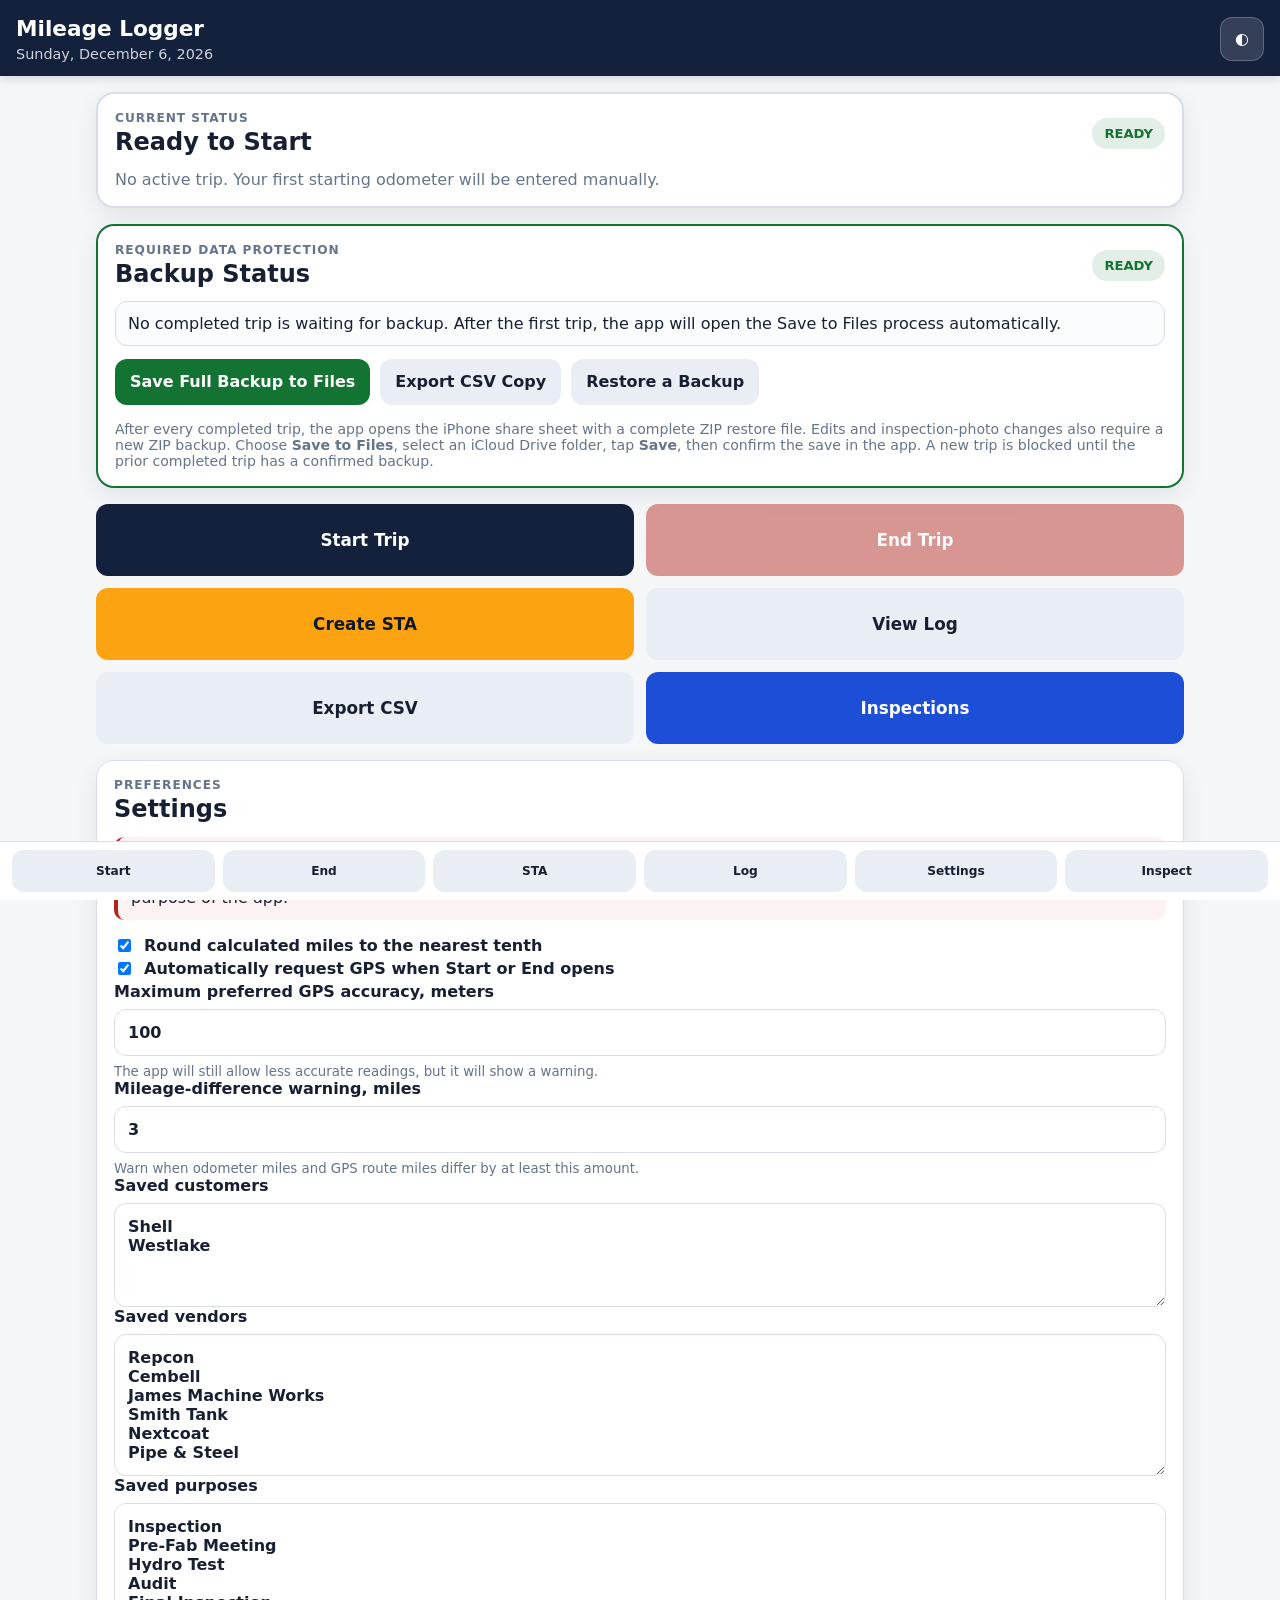
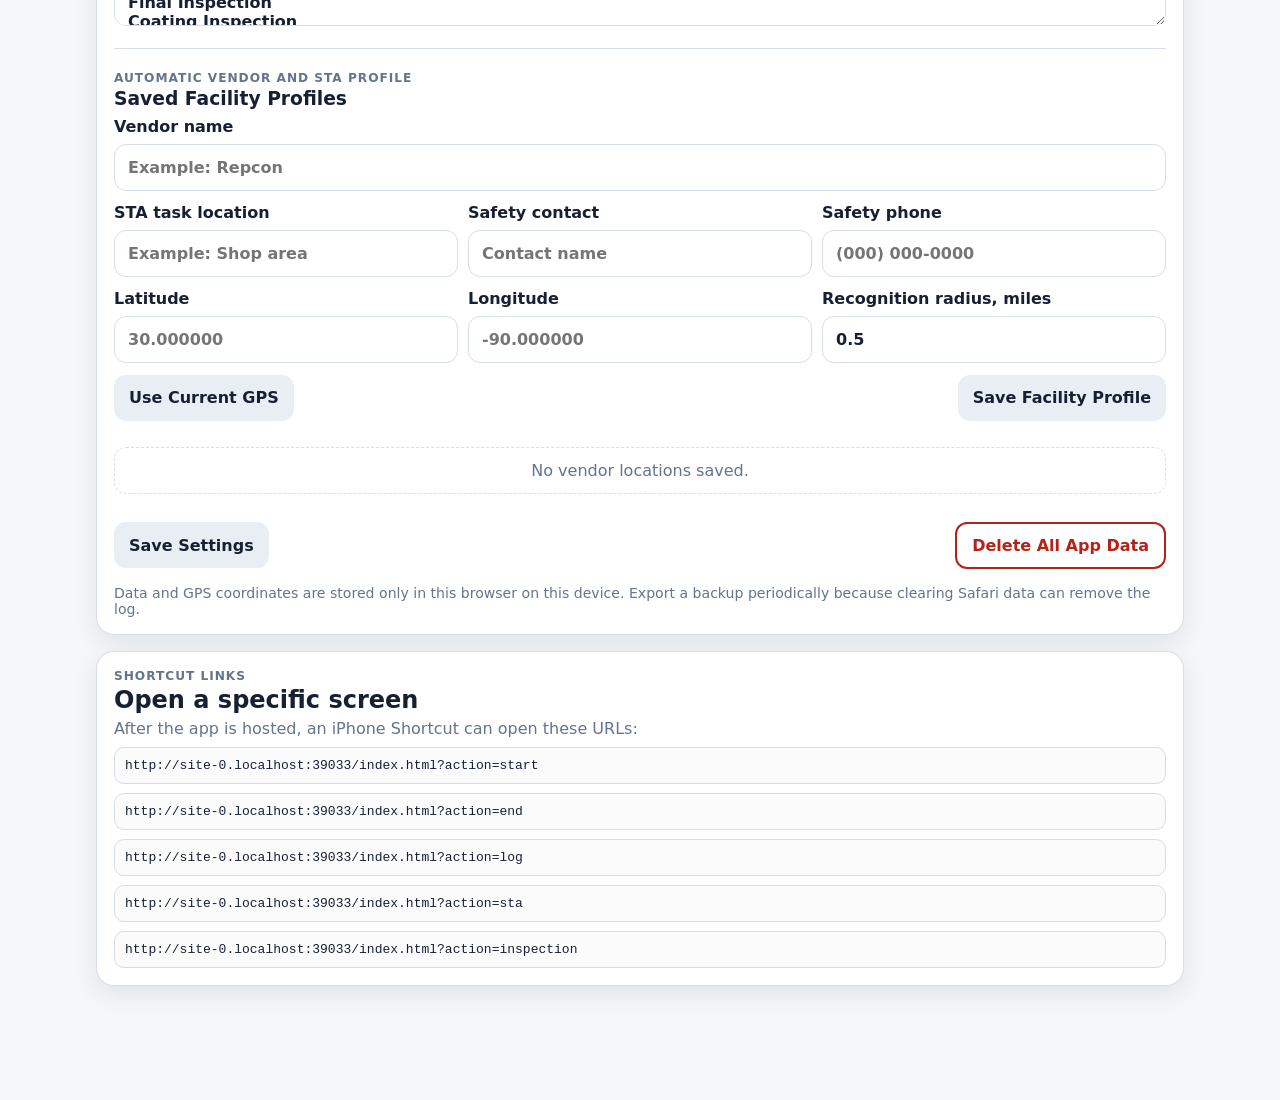
==== index.html @ 95e58319 "photo-trip-edit-preview" ====
<!doctype html>
<html lang="en">
<head>
  <meta charset="utf-8">
  <meta name="viewport" content="width=device-width, initial-scale=1, viewport-fit=cover">
  <meta name="theme-color" content="#14213d">
  <meta name="apple-mobile-web-app-capable" content="yes">
  <meta name="apple-mobile-web-app-title" content="Mileage GPS">
  <meta name="apple-mobile-web-app-status-bar-style" content="default">
  <meta name="description" content="A private, offline-capable work mileage logger with GPS verification.">
  <title>Mileage Logger GPS</title>
  <link rel="manifest" href="./manifest.webmanifest">
  <link rel="apple-touch-icon" href="./icons/icon-192.png">
  <link rel="stylesheet" href="./styles.css">
</head>
<body>
  <header class="topbar">
    <div>
      <h1>Mileage Logger</h1>
      <p id="todayLine" class="topbar-subtitle"></p>
    </div>
    <button id="themeToggle" class="icon-button" type="button" aria-label="Toggle appearance">◐</button>
  </header>

  <main class="app-shell">
    <noscript>
      <section class="card error-card">JavaScript must be enabled for this app to work.</section>
    </noscript>

    <section id="secureWarning" class="card warning-card hidden">
      <strong>GPS requires a secure website.</strong>
      <p>This page must be opened from an HTTPS address or localhost. Basic mileage logging still works without GPS.</p>
    </section>

    <section class="card status-card" aria-live="polite">
      <div class="status-heading">
        <div>
          <p class="eyebrow">Current status</p>
          <h2 id="statusTitle">Loading…</h2>
        </div>
        <span id="statusPill" class="pill">—</span>
      </div>
      <div id="activeDetails" class="active-details"></div>
    </section>

    <section id="backupCard" class="card backup-card" aria-labelledby="backupTitle">
      <div class="status-heading">
        <div>
          <p class="eyebrow">Required data protection</p>
          <h2 id="backupTitle">Backup Status</h2>
        </div>
        <span id="backupPill" class="pill">CHECKING</span>
      </div>

      <div id="backupStatusText" class="backup-status-text">Checking backup status…</div>

      <div class="backup-actions">
        <button id="backupNowBtn" class="button button-backup" type="button">Save Full Backup to Files</button>
        <button id="backupCsvBtn" class="button button-secondary" type="button">Export CSV Copy</button>
        <button id="restoreBackupBtn" class="button button-secondary" type="button">Restore a Backup</button>
      </div>

      <p class="privacy-note compact-note">
        After every completed trip, the app opens the iPhone share sheet with a complete ZIP restore file.
        Edits and inspection-photo changes also require a new ZIP backup.
        Choose <strong>Save to Files</strong>, select an iCloud Drive folder, tap <strong>Save</strong>, then confirm the save in the app.
        A new trip is blocked until the prior completed trip has a confirmed backup.
      </p>
    </section>

    <section class="quick-actions" aria-label="Quick actions">
      <button id="startBtn" class="button button-primary button-large" type="button">Start Trip</button>
      <button id="endBtn" class="button button-danger button-large" type="button">End Trip</button>
      <button id="staBtn" class="button button-sta button-large" type="button">Create STA</button>
      <button id="logBtn" class="button button-secondary button-large" type="button">View Log</button>
      <button id="exportBtn" class="button button-secondary button-large" type="button">Export CSV</button>
    </section>

    <section id="startSection" class="card collapsible hidden" aria-labelledby="startTitle">
      <div class="section-heading">
        <div>
          <p class="eyebrow">New trip</p>
          <h2 id="startTitle">Start Trip</h2>
        </div>
        <button class="button button-quiet button-small" type="button" data-close="startSection">Close</button>
      </div>

      <form id="startForm" autocomplete="off">
        <label>
          Starting odometer
          <input id="startOdo" inputmode="decimal" required placeholder="Example: 53,291.8">
          <small>The last ending odometer is filled automatically.</small>
        </label>

        <label>
          Project number
          <input id="projectNumber" placeholder="Example: E10379-424">
          <small>Used on the STA form and stored with the trip.</small>
        </label>

        <label>
          Customer
          <input id="customer" list="customerList" required placeholder="Example: Shell">
          <datalist id="customerList"></datalist>
        </label>

        <label>
          Vendor or destination
          <input id="vendor" list="vendorList" required placeholder="Example: Repcon">
          <datalist id="vendorList"></datalist>
        </label>

        <label>
          Purpose
          <input id="purpose" list="purposeList" required placeholder="Example: Inspection">
          <datalist id="purposeList"></datalist>
        </label>

        <label>
          Notes
          <textarea id="startNotes" rows="3" placeholder="Optional"></textarea>
        </label>

        <section class="gps-panel" aria-labelledby="startGpsTitle">
          <div class="gps-panel-heading">
            <div>
              <p class="eyebrow">GPS verification</p>
              <h3 id="startGpsTitle">Starting Location</h3>
            </div>
            <button id="captureStartGpsBtn" class="button button-secondary button-small" type="button">Capture GPS</button>
          </div>
          <div id="startGpsStatus" class="gps-status">No starting location captured.</div>
          <div id="vendorSuggestion" class="suggestion hidden"></div>
        </section>

        <label class="checkbox-row">
          <input id="trackRoute" type="checkbox">
          <span>Track the route while this web app remains open</span>
        </label>
        <small class="under-checkbox">Route tracking may pause when the iPhone screen locks or another app is used.</small>

        <div class="form-actions">
          <button class="button button-primary" type="submit">Save Start</button>
          <button class="button button-secondary" type="button" data-close="startSection">Cancel</button>
        </div>
      </form>
    </section>

    <section id="endSection" class="card collapsible hidden" aria-labelledby="endTitle">
      <div class="section-heading">
        <div>
          <p class="eyebrow">Finish current trip</p>
          <h2 id="endTitle">End Trip</h2>
        </div>
        <button class="button button-quiet button-small" type="button" data-close="endSection">Close</button>
      </div>

      <form id="endForm" autocomplete="off">
        <div id="endTripSummary" class="summary-box"></div>

        <label>
          Ending odometer
          <input id="endOdo" inputmode="decimal" required placeholder="Example: 53,326.2">
          <small>Must be equal to or greater than the starting odometer.</small>
        </label>

        <label>
          End notes
          <textarea id="endNotes" rows="3" placeholder="Optional"></textarea>
        </label>

        <section class="gps-panel" aria-labelledby="endGpsTitle">
          <div class="gps-panel-heading">
            <div>
              <p class="eyebrow">GPS verification</p>
              <h3 id="endGpsTitle">Ending Location</h3>
            </div>
            <button id="captureEndGpsBtn" class="button button-secondary button-small" type="button">Capture GPS</button>
          </div>
          <div id="endGpsStatus" class="gps-status">No ending location captured.</div>
        </section>

        <div id="milesPreview" class="miles-preview hidden"></div>
        <div id="gpsComparison" class="comparison-box hidden"></div>

        <div class="form-actions">
          <button class="button button-danger" type="submit">Save Completed Trip</button>
          <button class="button button-secondary" type="button" data-close="endSection">Cancel</button>
        </div>
      </form>
    </section>

    <section id="staSection" class="card collapsible hidden" aria-labelledby="staTitle">
      <div class="section-heading">
        <div>
          <p class="eyebrow">Safety task analysis</p>
          <h2 id="staTitle">Create STA</h2>
        </div>
        <button class="button button-quiet button-small" type="button" data-close="staSection">Close</button>
      </div>

      <section class="private-master-panel" aria-labelledby="privateMasterTitle">
        <div class="private-master-heading">
          <div>
            <p class="eyebrow">Stored only on this device</p>
            <h3 id="privateMasterTitle">Private STA Master</h3>
          </div>
          <span id="staMasterPill" class="pill">CHECKING</span>
        </div>

        <div id="staMasterInstallStatus" class="private-master-status">
          Checking this device for an imported STA master…
        </div>

        <div class="form-actions wrap">
          <button id="importStaMasterBtn" class="button button-sta" type="button">Import STA Master</button>
          <button id="removeStaMasterBtn" class="button button-danger-outline" type="button" disabled>Remove Private Master</button>
          <input id="staMasterFileInput" class="hidden" type="file" accept="application/pdf,.pdf">
        </div>

        <p class="privacy-note compact-note">
          The master PDF is not included in the hosted website. After import, it is stored privately in this browser on this device.
          Clearing Safari website data or deleting the web app can remove it, so keep the original PDF in Files.
        </p>
      </section>

      <div id="staSourceSummary" class="summary-box"></div>

      <form id="staForm" autocomplete="off">
        <label>
          Project number
          <input id="staProjectNumber" placeholder="Example: E10379-424">
          <small>This fills both project-number boxes on page 1.</small>
        </label>

        <div class="coordinate-grid">
          <label>
            Date
            <input id="staDate" placeholder="MM/DD/YYYY">
          </label>
          <label>
            Time
            <input id="staTime" placeholder="8:30 AM">
          </label>
          <label>
            Task location
            <input id="staTaskLocation" placeholder="Vendor, unit, or building">
          </label>
        </div>

        <div class="coordinate-grid two-column">
          <label>
            Safety contact name
            <input id="staSafetyContact" placeholder="Facility safety contact">
          </label>
          <label>
            Safety contact phone
            <input id="staSafetyPhone" inputmode="tel" placeholder="(000) 000-0000">
          </label>
        </div>

        <div class="sta-lock-note">
          <strong>Master protections:</strong> After you privately import the approved master, the app fills only its seven existing text fields.
          It does not change the printed task descriptions, comments, Yes/No choices, Safe/At Risk bubbles, or other master-page content.
          The generated PDF is flattened.
        </div>

        <div class="form-actions wrap">
          <button id="shareStaBtn" class="button button-primary" type="button">Generate and Share STA PDF</button>
          <button id="downloadStaBtn" class="button button-secondary" type="button">Download STA PDF</button>
          <button class="button button-secondary" type="button" data-close="staSection">Cancel</button>
        </div>

        <div id="staStatus" class="gps-status">Ready to generate from the locked master.</div>
      </form>
    </section>

    <section id="logSection" class="card collapsible hidden" aria-labelledby="logTitle">
      <div class="section-heading">
        <div>
          <p class="eyebrow">Saved records</p>
          <h2 id="logTitle">Trip Log</h2>
          <p id="logSummary" class="muted"></p>
        </div>
        <button class="button button-quiet button-small" type="button" data-close="logSection">Close</button>
      </div>

      <div class="log-toolbar">
        <input id="searchBox" class="search-input" placeholder="Search customer, vendor, purpose, or notes">
        <button id="clearSearch" class="button button-secondary button-small" type="button">Clear Search</button>
      </div>

      <div id="tripEditPanel" class="trip-edit-panel hidden">
        <div class="section-heading compact">
          <div>
            <p class="eyebrow">Correct a saved entry</p>
            <h3>Edit Trip</h3>
          </div>
          <button id="closeTripEditBtn" class="button button-quiet button-small" type="button">Close</button>
        </div>
        <form id="tripEditForm" autocomplete="off">
          <input id="tripEditId" type="hidden">
          <div class="inspection-form-grid">
            <label>Date<input id="tripEditDate" required placeholder="MM/DD/YYYY"></label>
            <label>Project number<input id="tripEditProject" placeholder="Example: E10379-424"></label>
            <label>Start time<input id="tripEditStartTime" required placeholder="7:30 AM"></label>
            <label>End time<input id="tripEditEndTime" required placeholder="3:45 PM"></label>
            <label>Start odometer<input id="tripEditStartOdo" inputmode="decimal" required></label>
            <label>End odometer<input id="tripEditEndOdo" inputmode="decimal" required></label>
            <label>Customer<input id="tripEditCustomer" list="customerList" required></label>
            <label>Vendor / destination<input id="tripEditVendor" list="vendorList" required></label>
            <label class="full">Purpose<input id="tripEditPurpose" list="purposeList" required></label>
          </div>
          <label>Notes<textarea id="tripEditNotes" rows="4"></textarea></label>
          <div id="tripEditMileagePreview" class="miles-preview"></div>
          <p class="privacy-note compact-note">GPS locations and route points are kept exactly as originally recorded.</p>
          <div class="form-actions wrap">
            <button class="button button-primary" type="submit">Save Trip Changes</button>
            <button id="cancelTripEditBtn" class="button button-secondary" type="button">Cancel</button>
          </div>
        </form>
      </div>

      <div id="emptyLog" class="empty-state hidden">No completed trips have been saved yet.</div>

      <div class="table-wrap">
        <table id="tripTable">
          <thead>
            <tr>
              <th>Date</th>
              <th>Project</th>
              <th>Start</th>
              <th>End</th>
              <th>Start Odo</th>
              <th>End Odo</th>
              <th>Odo Miles</th>
              <th>GPS Miles</th>
              <th>Difference</th>
              <th>Customer</th>
              <th>Vendor</th>
              <th>Purpose</th>
              <th>STA</th>
              <th>Maps</th>
              <th>Notes</th>
              <th>Action</th>
            </tr>
          </thead>
          <tbody></tbody>
        </table>
      </div>

      <div class="form-actions wrap">
        <button id="exportBtn2" class="button button-secondary" type="button">Export CSV</button>
        <button id="backupBtn" class="button button-secondary" type="button">Save Full Backup</button>
        <button id="importBtn" class="button button-secondary" type="button">Restore Backup</button>
        <input id="importFile" class="hidden" type="file" accept="application/json,.json,application/zip,.zip">
      </div>
    </section>

    <section id="settingsSection" class="card" aria-labelledby="settingsTitle">
      <div class="section-heading">
        <div>
          <p class="eyebrow">Preferences</p>
          <h2 id="settingsTitle">Settings</h2>
        </div>
      </div>

      <div class="required-backup-note">
        <strong>Backup rule:</strong> A full ZIP restore file is required after every completed trip or record change.
        The ZIP includes inspection photos. Older JSON backups can still be restored.
        This rule cannot be turned off in this build because the mileage record is the primary purpose of the app.
      </div>

      <label class="checkbox-row">
        <input id="roundMiles" type="checkbox">
        <span>Round calculated miles to the nearest tenth</span>
      </label>

      <label class="checkbox-row">
        <input id="autoCaptureGps" type="checkbox">
        <span>Automatically request GPS when Start or End opens</span>
      </label>

      <label>
        Maximum preferred GPS accuracy, meters
        <input id="maxGpsAccuracy" inputmode="decimal" placeholder="100">
        <small>The app will still allow less accurate readings, but it will show a warning.</small>
      </label>

      <label>
        Mileage-difference warning, miles
        <input id="differenceWarning" inputmode="decimal" placeholder="3">
        <small>Warn when odometer miles and GPS route miles differ by at least this amount.</small>
      </label>

      <label>
        Saved customers
        <textarea id="savedCustomers" rows="4" placeholder="Enter one customer per line"></textarea>
      </label>

      <label>
        Saved vendors
        <textarea id="savedVendors" rows="6" placeholder="Enter one vendor per line"></textarea>
      </label>

      <label>
        Saved purposes
        <textarea id="savedPurposes" rows="5" placeholder="Enter one purpose per line"></textarea>
      </label>

      <hr>

      <div class="section-heading compact">
        <div>
          <p class="eyebrow">Automatic vendor and STA profile</p>
          <h3>Saved Facility Profiles</h3>
        </div>
      </div>

      <div class="vendor-location-form">
        <label>
          Vendor name
          <input id="vendorLocationName" list="vendorList" placeholder="Example: Repcon">
        </label>
        <div class="coordinate-grid">
          <label>
            STA task location
            <input id="vendorTaskLocation" placeholder="Example: Shop area">
          </label>
          <label>
            Safety contact
            <input id="vendorSafetyContact" placeholder="Contact name">
          </label>
          <label>
            Safety phone
            <input id="vendorSafetyPhone" inputmode="tel" placeholder="(000) 000-0000">
          </label>
        </div>
        <div class="coordinate-grid">
          <label>
            Latitude
            <input id="vendorLatitude" inputmode="decimal" placeholder="30.000000">
          </label>
          <label>
            Longitude
            <input id="vendorLongitude" inputmode="decimal" placeholder="-90.000000">
          </label>
          <label>
            Recognition radius, miles
            <input id="vendorRadius" inputmode="decimal" value="0.5">
          </label>
        </div>
        <div class="form-actions wrap">
          <button id="useCurrentVendorGpsBtn" class="button button-secondary" type="button">Use Current GPS</button>
          <button id="saveVendorLocationBtn" class="button button-secondary" type="button">Save Facility Profile</button>
        </div>
      </div>

      <div id="vendorLocationsList" class="vendor-locations-list"></div>

      <div class="form-actions wrap settings-actions">
        <button id="saveSettingsBtn" class="button button-secondary" type="button">Save Settings</button>
        <button id="resetDataBtn" class="button button-danger-outline" type="button">Delete All App Data</button>
      </div>

      <p class="privacy-note">
        Data and GPS coordinates are stored only in this browser on this device. Export a backup periodically because clearing Safari data can remove the log.
      </p>
    </section>

    <section class="card help-card">
      <p class="eyebrow">Shortcut links</p>
      <h2>Open a specific screen</h2>
      <p class="muted">After the app is hosted, an iPhone Shortcut can open these URLs:</p>
      <code id="startLinkExample">https://your-site.example/?action=start</code>
      <code id="endLinkExample">https://your-site.example/?action=end</code>
      <code id="logLinkExample">https://your-site.example/?action=log</code>
      <code id="staLinkExample">https://your-site.example/?action=sta</code>
    </section>
  </main>

  <nav class="bottom-nav" aria-label="Main navigation">
    <button type="button" data-show="startSection">Start</button>
    <button type="button" data-show="endSection">End</button>
    <button type="button" data-show="staSection">STA</button>
    <button type="button" data-show="logSection">Log</button>
    <button type="button" data-show="settingsSection">Settings</button>
  </nav>

  <div id="toast" class="toast hidden" role="status" aria-live="polite"></div>

  <script src="./vendor/pdf-lib.min.js"></script>
  <script src="./vendor/fflate.min.js"></script>
  <script src="./media-store.js?v=photo-backup-1"></script>
  <script src="./app.js?v=photo-trip-edit-1"></script>
  <script src="./inspections.js?v=inspection-photos-1"></script>
</body>
</html>
---- styles.css ----
:root {
  --bg: #f4f6f8;
  --card: #ffffff;
  --text: #172033;
  --muted: #64748b;
  --line: #d7dee8;
  --primary: #14213d;
  --primary-text: #ffffff;
  --secondary: #e9eef5;
  --secondary-text: #172033;
  --danger: #b42318;
  --danger-text: #ffffff;
  --success: #137333;
  --warning: #9a6700;
  --info: #1d4ed8;
  --shadow: 0 8px 24px rgba(15, 23, 42, .08);
}

body.dark {
  --bg: #0b1220;
  --card: #111a2b;
  --text: #f4f7fb;
  --muted: #a7b1c2;
  --line: #2d3a50;
  --primary: #dce6f5;
  --primary-text: #0d1728;
  --secondary: #1c2a40;
  --secondary-text: #f4f7fb;
  --danger: #ef4444;
  --danger-text: #ffffff;
  --success: #4ade80;
  --warning: #fbbf24;
  --info: #60a5fa;
  --shadow: 0 8px 24px rgba(0, 0, 0, .35);
}

* { box-sizing: border-box; }

html, body {
  margin: 0;
  min-height: 100%;
  font-family: -apple-system, BlinkMacSystemFont, "Segoe UI", system-ui, sans-serif;
  background: var(--bg);
  color: var(--text);
}

body { padding-bottom: 82px; }

button, input, textarea { font: inherit; }
button { touch-action: manipulation; }

.topbar {
  position: sticky;
  top: 0;
  z-index: 50;
  display: flex;
  align-items: center;
  justify-content: space-between;
  gap: 16px;
  padding: calc(16px + env(safe-area-inset-top)) 16px 14px;
  color: var(--primary-text);
  background: var(--primary);
  box-shadow: 0 2px 10px rgba(0, 0, 0, .14);
}

.topbar h1 {
  margin: 0;
  font-size: 1.35rem;
  line-height: 1.2;
}

.topbar-subtitle {
  margin: 4px 0 0;
  font-size: .9rem;
  opacity: .8;
}

.app-shell {
  width: min(100%, 1120px);
  margin: 0 auto;
  padding: 16px;
}

.card {
  margin-bottom: 16px;
  padding: 17px;
  border: 1px solid var(--line);
  border-radius: 18px;
  background: var(--card);
  box-shadow: var(--shadow);
}

.status-card { border-width: 2px; }

.warning-card {
  border-color: var(--warning);
  background: color-mix(in srgb, var(--warning), transparent 92%);
}

.warning-card p { margin-bottom: 0; }

.status-heading,
.section-heading,
.form-actions,
.log-toolbar,
.gps-panel-heading {
  display: flex;
  align-items: center;
  justify-content: space-between;
  gap: 12px;
}

.section-heading { margin-bottom: 14px; }
.section-heading.compact { margin-bottom: 8px; }

.section-heading h2,
.section-heading h3,
.status-heading h2,
.help-card h2,
.gps-panel h3 {
  margin: 3px 0 0;
}

.eyebrow {
  margin: 0;
  color: var(--muted);
  font-size: .76rem;
  font-weight: 800;
  letter-spacing: .08em;
  text-transform: uppercase;
}

.muted {
  margin: 5px 0 0;
  color: var(--muted);
}

.pill {
  flex: 0 0 auto;
  padding: 8px 12px;
  border-radius: 999px;
  background: var(--secondary);
  color: var(--secondary-text);
  font-weight: 900;
  font-size: .82rem;
}

.pill.ready {
  color: var(--success);
  background: color-mix(in srgb, var(--success), transparent 88%);
}

.pill.active {
  color: var(--warning);
  background: color-mix(in srgb, var(--warning), transparent 86%);
}

.active-details { margin-top: 14px; }

.detail-grid {
  display: grid;
  grid-template-columns: repeat(2, minmax(0, 1fr));
  gap: 10px;
}

.detail {
  min-width: 0;
  padding: 11px;
  border: 1px solid var(--line);
  border-radius: 12px;
  background: color-mix(in srgb, var(--card), var(--bg) 35%);
}

.detail span {
  display: block;
  margin-bottom: 3px;
  color: var(--muted);
  font-size: .78rem;
}

.detail strong {
  display: block;
  overflow-wrap: anywhere;
}

.active-controls {
  display: flex;
  flex-wrap: wrap;
  gap: 8px;
  margin-top: 12px;
}

.quick-actions {
  display: grid;
  grid-template-columns: repeat(2, minmax(0, 1fr));
  gap: 12px;
  margin-bottom: 16px;
}

.button,
.icon-button,
.bottom-nav button {
  border: 0;
  border-radius: 12px;
  cursor: pointer;
  font-weight: 800;
}

.button {
  min-height: 46px;
  padding: 12px 15px;
}

.button:disabled {
  cursor: not-allowed;
  opacity: .45;
}

.button-large {
  min-height: 72px;
  font-size: 1.05rem;
}

.button-small {
  min-height: 36px;
  padding: 8px 11px;
  font-size: .84rem;
}

.button-primary {
  color: var(--primary-text);
  background: var(--primary);
}

.button-secondary {
  color: var(--secondary-text);
  background: var(--secondary);
}

.button-danger {
  color: var(--danger-text);
  background: var(--danger);
}

.button-sta {
  color: #111827;
  background: #fca311;
}

.button-danger-outline {
  color: var(--danger);
  background: transparent;
  border: 2px solid var(--danger);
}

.button-quiet {
  color: var(--muted);
  background: transparent;
  border: 1px solid var(--line);
}

.icon-button {
  width: 44px;
  height: 44px;
  color: var(--primary-text);
  background: rgba(255, 255, 255, .14);
  border: 1px solid rgba(255, 255, 255, .22);
}

form,
label {
  display: grid;
  gap: 8px;
}

form { gap: 15px; }

label { font-weight: 800; }

input,
textarea {
  width: 100%;
  padding: 13px;
  color: var(--text);
  background: var(--card);
  border: 1px solid var(--line);
  border-radius: 12px;
}

input:focus,
textarea:focus {
  outline: 3px solid color-mix(in srgb, var(--primary), transparent 75%);
  border-color: var(--primary);
}

textarea { resize: vertical; }

small {
  color: var(--muted);
  font-weight: 500;
}

.under-checkbox {
  display: block;
  margin-top: -10px;
  padding-left: 30px;
}

.summary-box,
.miles-preview,
.comparison-box,
.empty-state,
.gps-panel,
.suggestion {
  padding: 13px;
  border-radius: 12px;
}

.summary-box {
  border: 1px dashed var(--line);
  background: color-mix(in srgb, var(--card), var(--bg) 45%);
}

.gps-panel {
  border: 1px solid var(--line);
  background: color-mix(in srgb, var(--card), var(--bg) 38%);
}

.gps-status {
  margin-top: 10px;
  color: var(--muted);
  font-size: .92rem;
}

.gps-status.good { color: var(--success); }
.gps-status.warn { color: var(--warning); }
.gps-status.bad { color: var(--danger); }

.suggestion {
  margin-top: 10px;
  color: var(--info);
  background: color-mix(in srgb, var(--info), transparent 91%);
}

.miles-preview {
  color: var(--success);
  background: color-mix(in srgb, var(--success), transparent 90%);
  font-weight: 900;
}

.comparison-box {
  border: 1px solid var(--line);
  background: color-mix(in srgb, var(--card), var(--bg) 40%);
}

.comparison-box.warning {
  color: var(--warning);
  border-color: var(--warning);
  background: color-mix(in srgb, var(--warning), transparent 92%);
}

.empty-state {
  margin: 12px 0;
  color: var(--muted);
  text-align: center;
  border: 1px dashed var(--line);
}

.log-toolbar { margin-bottom: 12px; }
.search-input { flex: 1 1 auto; }

.table-wrap {
  overflow-x: auto;
  border: 1px solid var(--line);
  border-radius: 12px;
}

table {
  width: 100%;
  min-width: 1680px;
  border-collapse: collapse;
}

th,
td {
  padding: 10px;
  text-align: left;
  vertical-align: top;
  border-bottom: 1px solid var(--line);
}

th {
  position: sticky;
  top: 0;
  background: color-mix(in srgb, var(--card), var(--bg) 45%);
  font-size: .82rem;
}

tr:last-child td { border-bottom: 0; }

.map-links {
  display: flex;
  flex-direction: column;
  gap: 6px;
}

.map-links a {
  color: var(--info);
  font-weight: 800;
  text-decoration: none;
}

.checkbox-row {
  display: flex;
  align-items: center;
  gap: 10px;
  margin-bottom: 4px;
}

.checkbox-row input { width: auto; }

.coordinate-grid {
  display: grid;
  grid-template-columns: repeat(3, minmax(0, 1fr));
  gap: 10px;
}

.vendor-location-form {
  display: grid;
  gap: 12px;
}

.vendor-locations-list {
  display: grid;
  gap: 9px;
  margin: 14px 0;
}

.vendor-location-row {
  display: grid;
  grid-template-columns: minmax(0, 1fr) auto;
  gap: 10px;
  align-items: center;
  padding: 11px;
  border: 1px solid var(--line);
  border-radius: 12px;
}

.vendor-location-row small {
  display: block;
  margin-top: 3px;
}

.settings-actions { margin-top: 16px; }

.wrap { flex-wrap: wrap; }

.privacy-note {
  margin: 16px 0 0;
  color: var(--muted);
  font-size: .88rem;
}

.help-card code {
  display: block;
  margin-top: 9px;
  padding: 10px;
  overflow-wrap: anywhere;
  color: var(--text);
  background: color-mix(in srgb, var(--card), var(--bg) 40%);
  border: 1px solid var(--line);
  border-radius: 10px;
}

.bottom-nav {
  position: fixed;
  right: 0;
  bottom: 0;
  left: 0;
  z-index: 60;
  display: grid;
  grid-template-columns: repeat(5, 1fr);
  gap: 8px;
  padding: 8px 12px calc(8px + env(safe-area-inset-bottom));
  background: var(--card);
  border-top: 1px solid var(--line);
}

.bottom-nav button {
  min-height: 42px;
  padding: 8px 4px;
  color: var(--secondary-text);
  background: var(--secondary);
  font-size: .84rem;
}

.toast {
  position: fixed;
  right: 16px;
  bottom: 92px;
  left: 16px;
  z-index: 100;
  padding: 14px 16px;
  color: var(--primary-text);
  background: var(--primary);
  border-radius: 12px;
  box-shadow: var(--shadow);
  font-weight: 800;
}

.error-card {
  color: var(--danger);
  border-color: var(--danger);
}

.hidden { display: none !important; }

hr {
  border: 0;
  border-top: 1px solid var(--line);
  margin: 22px 0;
}

@media (max-width: 760px) {
  .quick-actions { grid-template-columns: 1fr; }
  .detail-grid { grid-template-columns: 1fr; }
  .coordinate-grid { grid-template-columns: 1fr; }
  .status-heading { align-items: flex-start; }
  .form-actions,
  .log-toolbar,
  .gps-panel-heading {
    align-items: stretch;
    flex-direction: column;
  }
  .form-actions.wrap { flex-direction: row; }
}

@media print {
  .topbar, .quick-actions, .bottom-nav, .button, .help-card, #settingsSection, #secureWarning { display: none !important; }
  body { padding: 0; background: #fff; color: #000; }
  .card { box-shadow: none; border: 0; }
  #logSection { display: block !important; }
}


.coordinate-grid.two-column {
  grid-template-columns: repeat(2, minmax(0, 1fr));
}

.sta-lock-note {
  padding: 13px;
  color: var(--text);
  background: color-mix(in srgb, var(--info), transparent 92%);
  border: 1px solid color-mix(in srgb, var(--info), transparent 55%);
  border-radius: 12px;
  line-height: 1.45;
}

.private-master-panel {
  margin-bottom: 14px;
  padding: 14px;
  border: 2px solid var(--info);
  border-radius: 14px;
  background: color-mix(in srgb, var(--info), transparent 95%);
}

.private-master-heading {
  display: flex;
  align-items: flex-start;
  justify-content: space-between;
  gap: 12px;
}

.private-master-heading h3 {
  margin: 3px 0 0;
}

.private-master-status {
  margin: 12px 0;
  padding: 11px;
  border: 1px solid var(--line);
  border-radius: 10px;
  color: var(--muted);
  background: var(--card);
}

.private-master-status.installed {
  color: var(--success);
  border-color: var(--success);
  background: color-mix(in srgb, var(--success), transparent 94%);
}

.private-master-status.warning {
  color: var(--warning);
  border-color: var(--warning);
  background: color-mix(in srgb, var(--warning), transparent 94%);
}

.private-master-status.error {
  color: var(--danger);
  border-color: var(--danger);
  background: color-mix(in srgb, var(--danger), transparent 94%);
}

.compact-note {
  margin-bottom: 0;
}


.sta-actions-cell {
  display: grid;
  gap: 6px;
  min-width: 105px;
}

@media (max-width: 760px) {
  .coordinate-grid.two-column { grid-template-columns: 1fr; }
}


.backup-card {
  border-width: 2px;
  border-color: var(--success);
}

.backup-card-required {
  border-color: var(--danger);
  background: color-mix(in srgb, var(--danger), transparent 96%);
}

.backup-status-text {
  margin: 13px 0;
  padding: 12px;
  border: 1px solid var(--line);
  border-radius: 12px;
  color: var(--text);
  background: color-mix(in srgb, var(--card), var(--bg) 35%);
}

.backup-actions {
  display: flex;
  flex-wrap: wrap;
  gap: 10px;
}

.button-backup {
  color: #ffffff;
  background: #137333;
}

.pill.backup-required {
  color: #ffffff;
  background: var(--danger);
}

.required-backup-note {
  margin-bottom: 16px;
  padding: 13px;
  border-left: 4px solid var(--danger);
  border-radius: 10px;
  color: var(--text);
  background: color-mix(in srgb, var(--danger), transparent 94%);
}

@media (max-width: 760px) {
  .backup-actions {
    display: grid;
    grid-template-columns: 1fr;
  }
}

.trip-edit-panel {
  margin: 16px 0;
  padding: 14px;
  border: 2px solid var(--info);
  border-radius: 14px;
  background: color-mix(in srgb, var(--info), transparent 96%);
}

.trip-row-actions {
  display: flex;
  flex-wrap: wrap;
  gap: 6px;
}
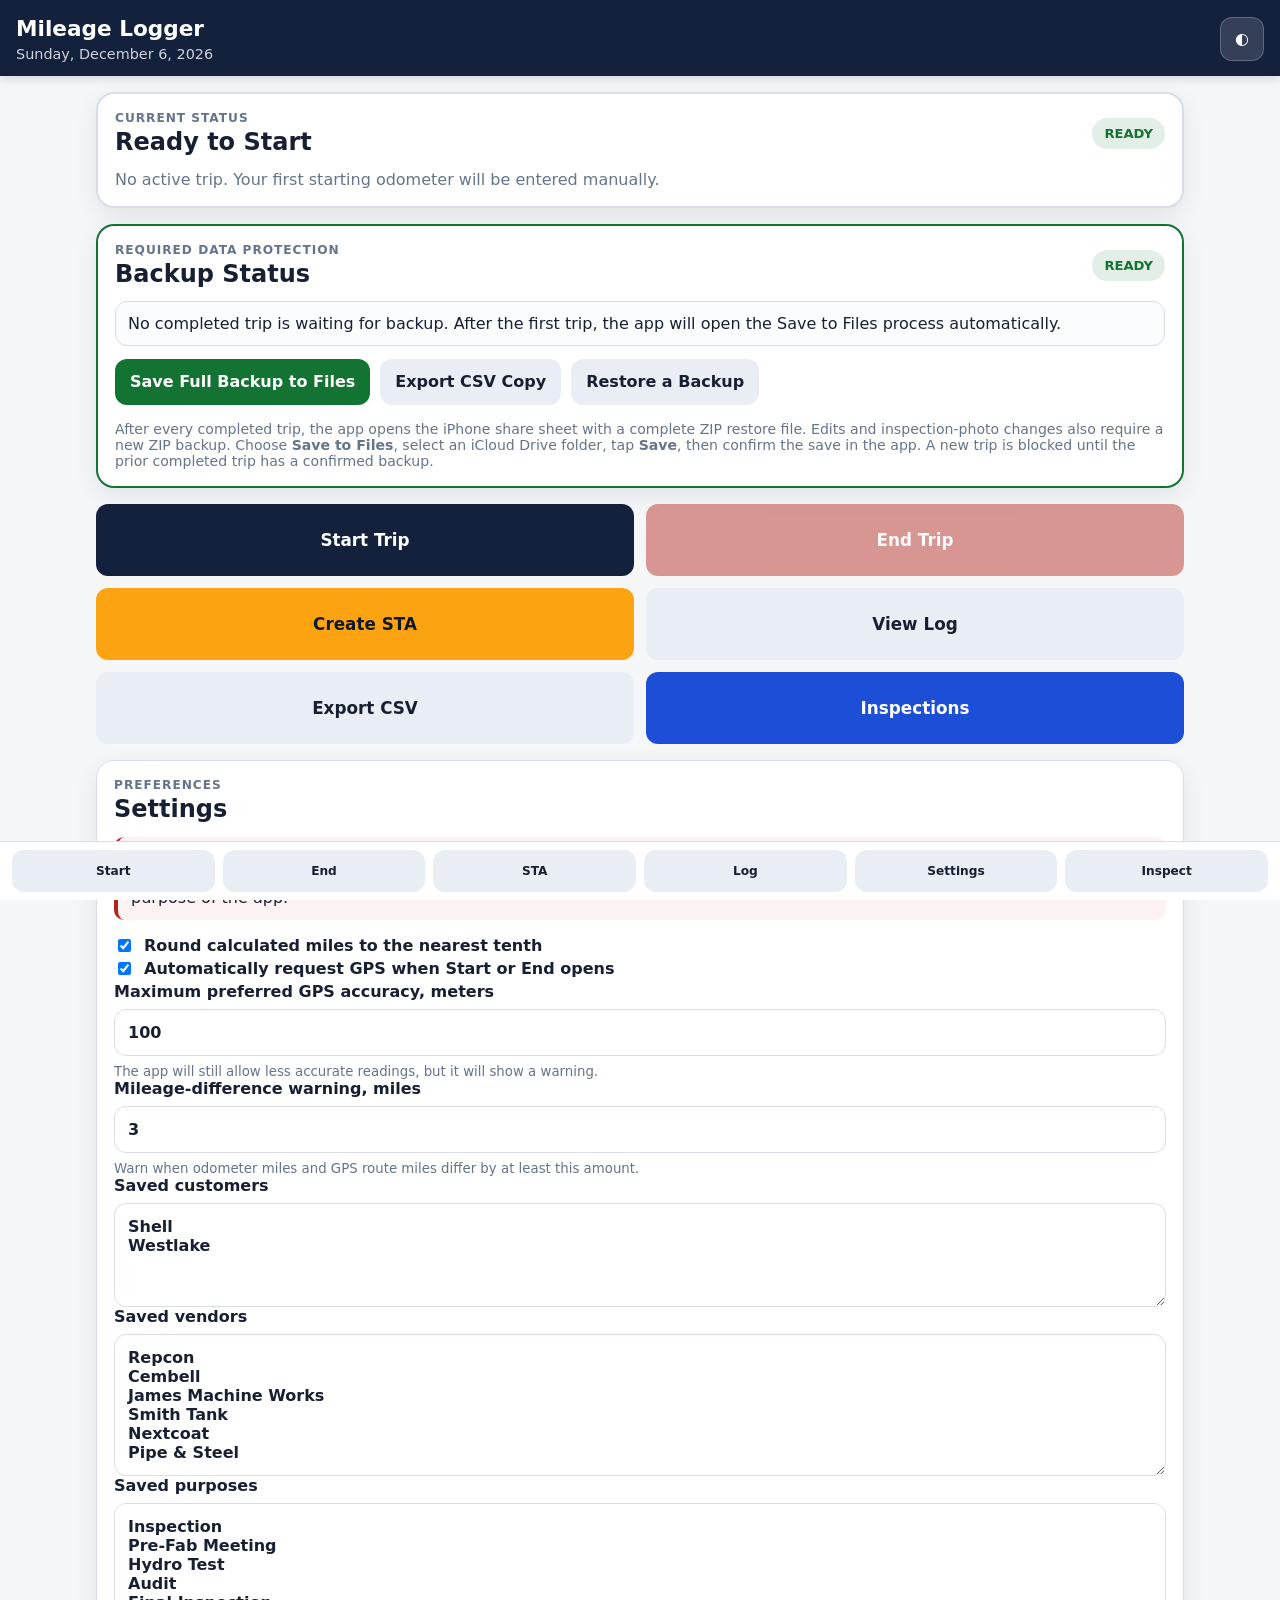
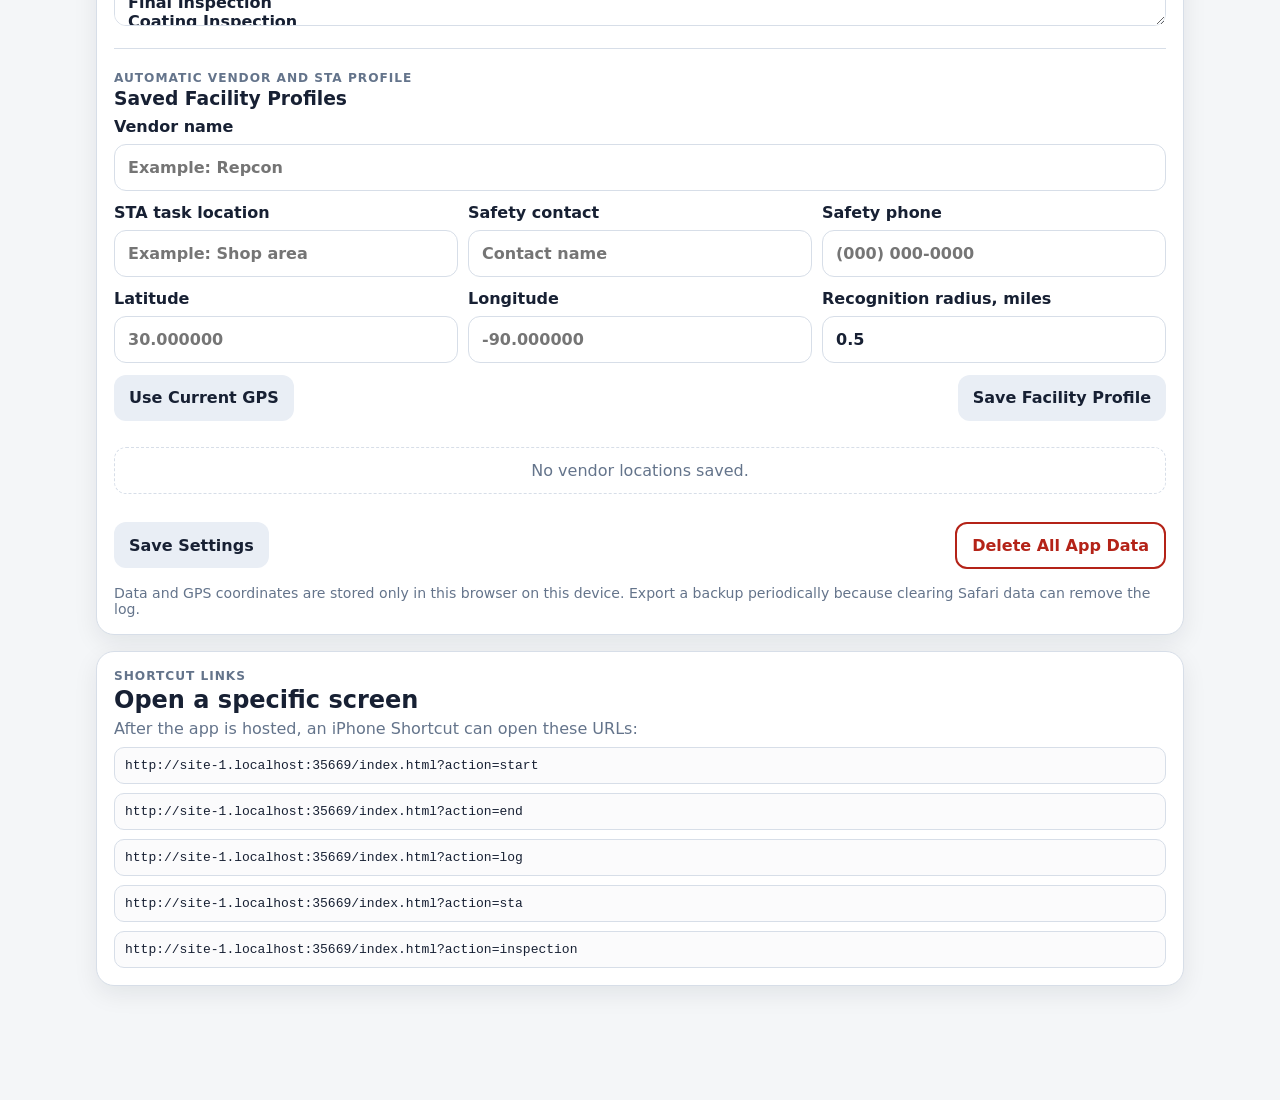
==== commit d32cd4cf: "preview inspection export packages" ====
--- a/index.html
+++ b/index.html
@@ -492,8 +492,8 @@
   <script src="./vendor/pdf-lib.min.js"></script>
   <script src="./vendor/fflate.min.js"></script>
   <script src="./media-store.js?v=photo-backup-1"></script>
-  <script src="./app.js?v=photo-trip-edit-1"></script>
-  <script src="./inspections.js?v=inspection-photos-1"></script>
+  <script src="./app.js?v=friendly-photo-backup-2"></script>
+  <script src="./inspections.js?v=inspection-package-4"></script>
 </body>
 </html>
 
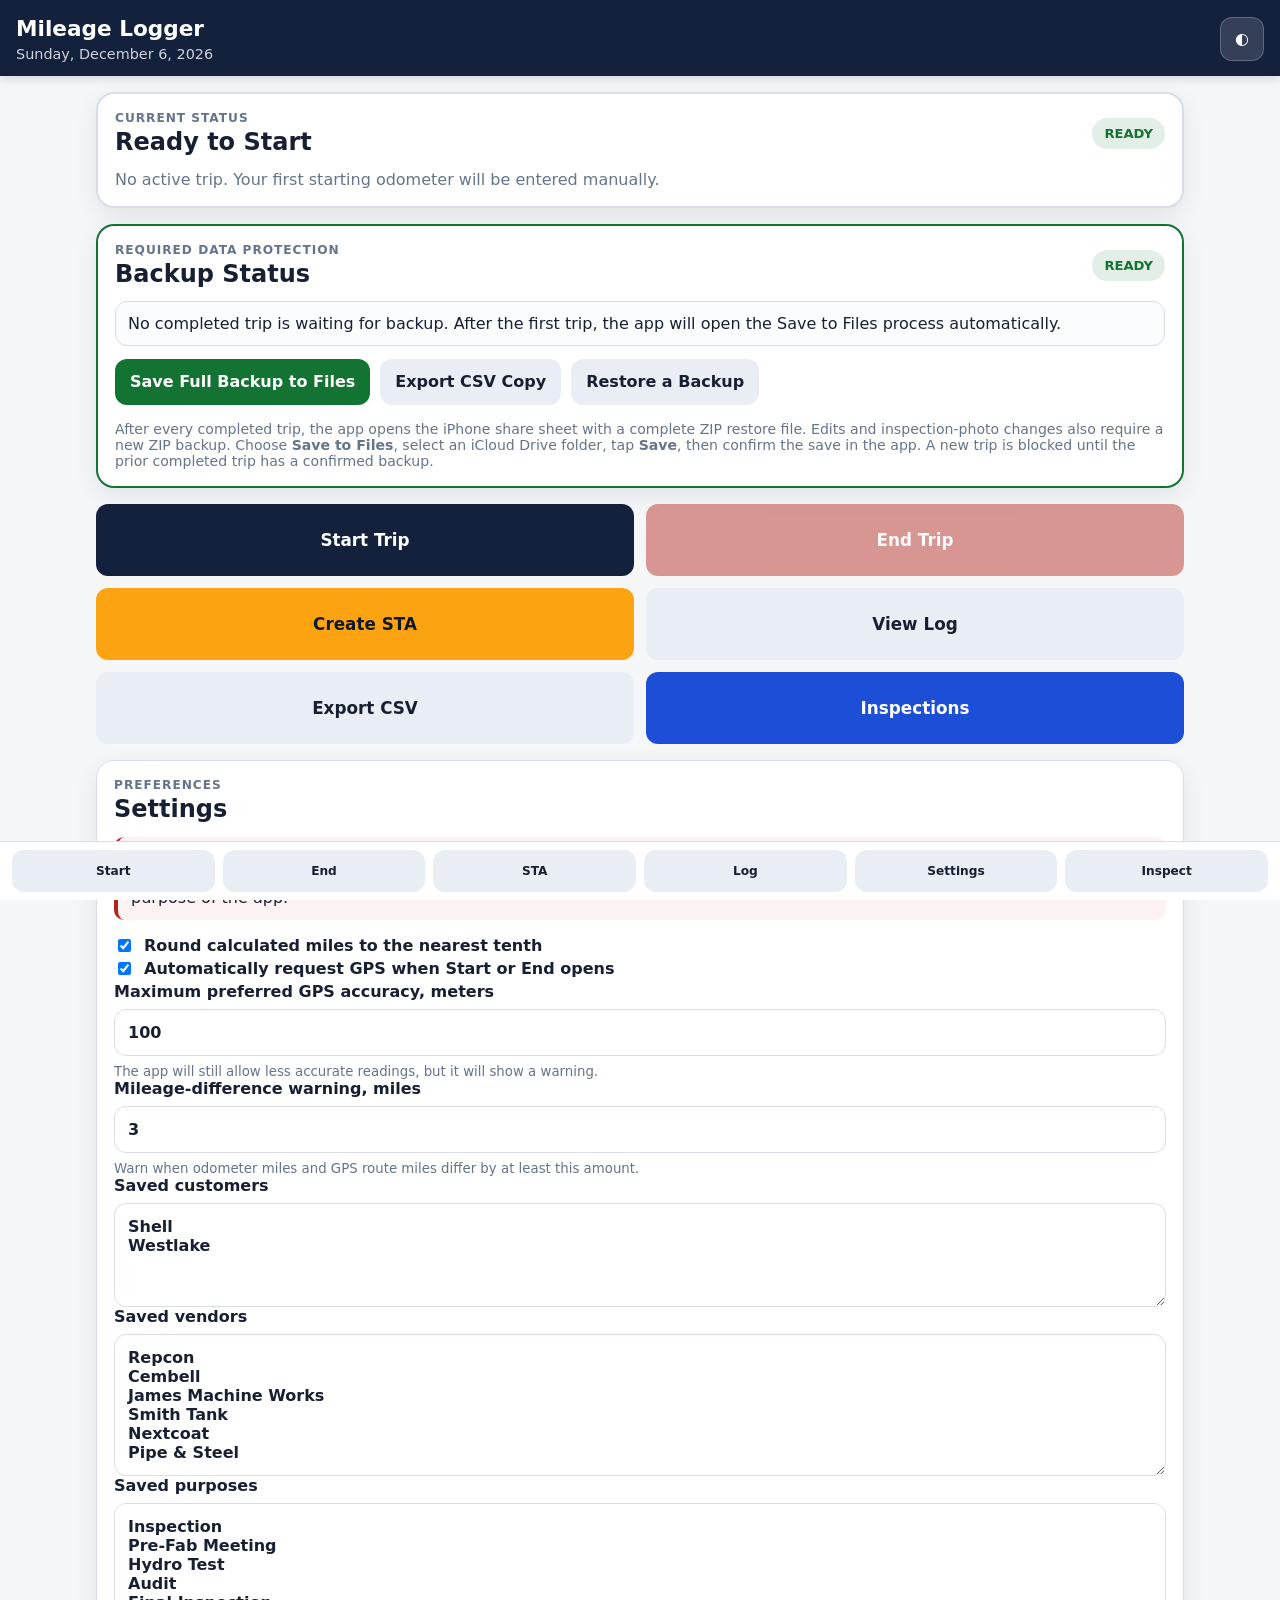
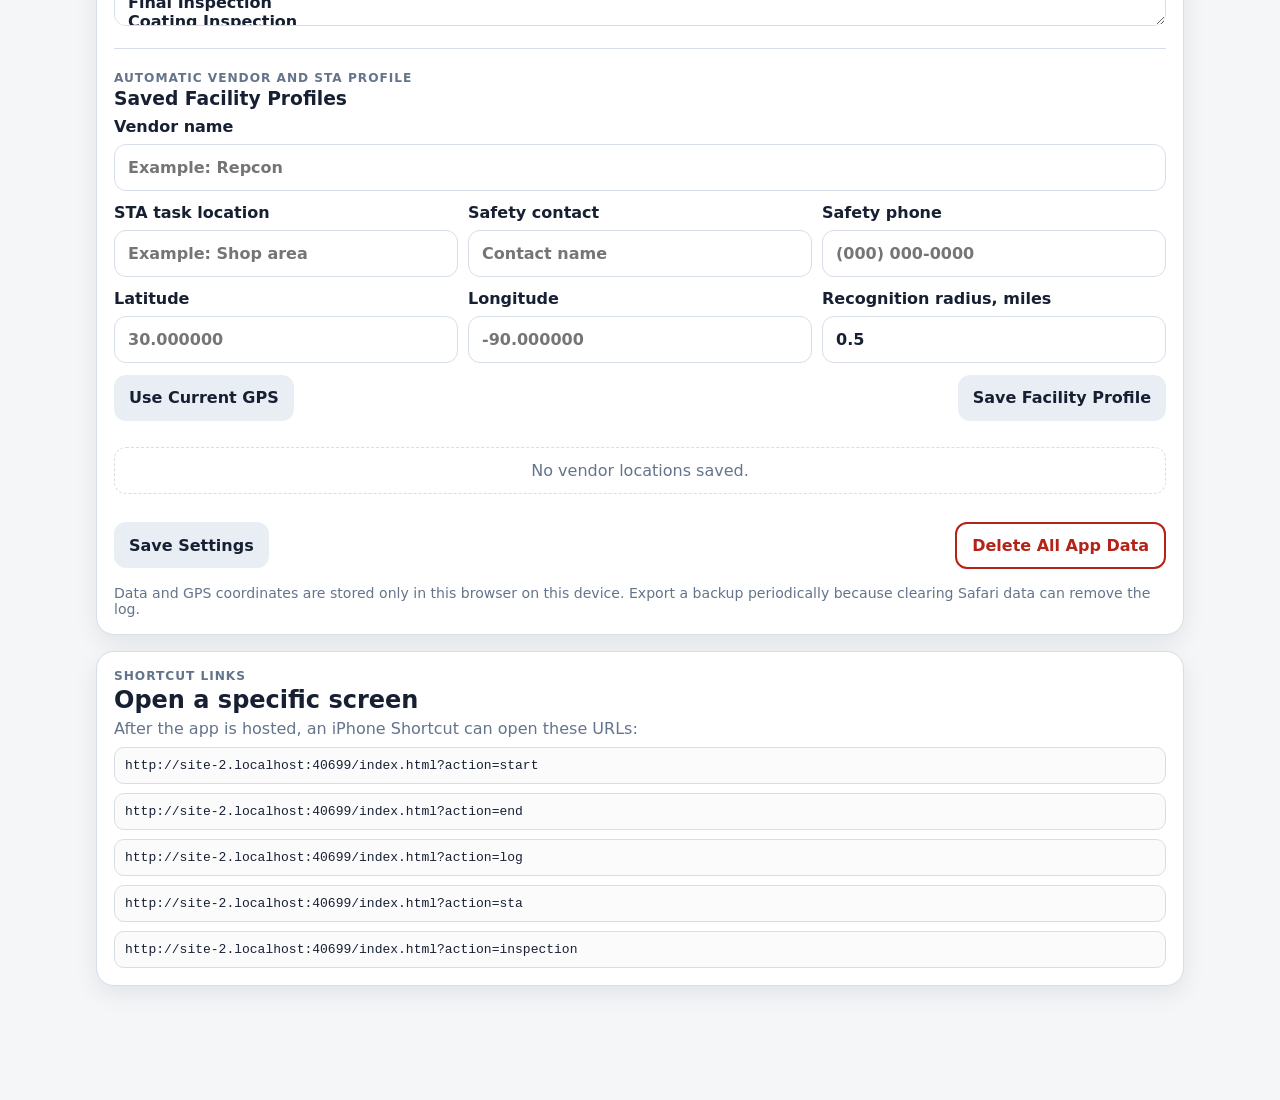
==== commit 27f66b8c: "fix iPhone inspection package sharing" ====
--- a/index.html
+++ b/index.html
@@ -493,7 +493,7 @@
   <script src="./vendor/fflate.min.js"></script>
   <script src="./media-store.js?v=photo-backup-1"></script>
   <script src="./app.js?v=friendly-photo-backup-2"></script>
-  <script src="./inspections.js?v=inspection-package-4"></script>
+  <script src="./inspections.js?v=inspection-package-5"></script>
 </body>
 </html>
 
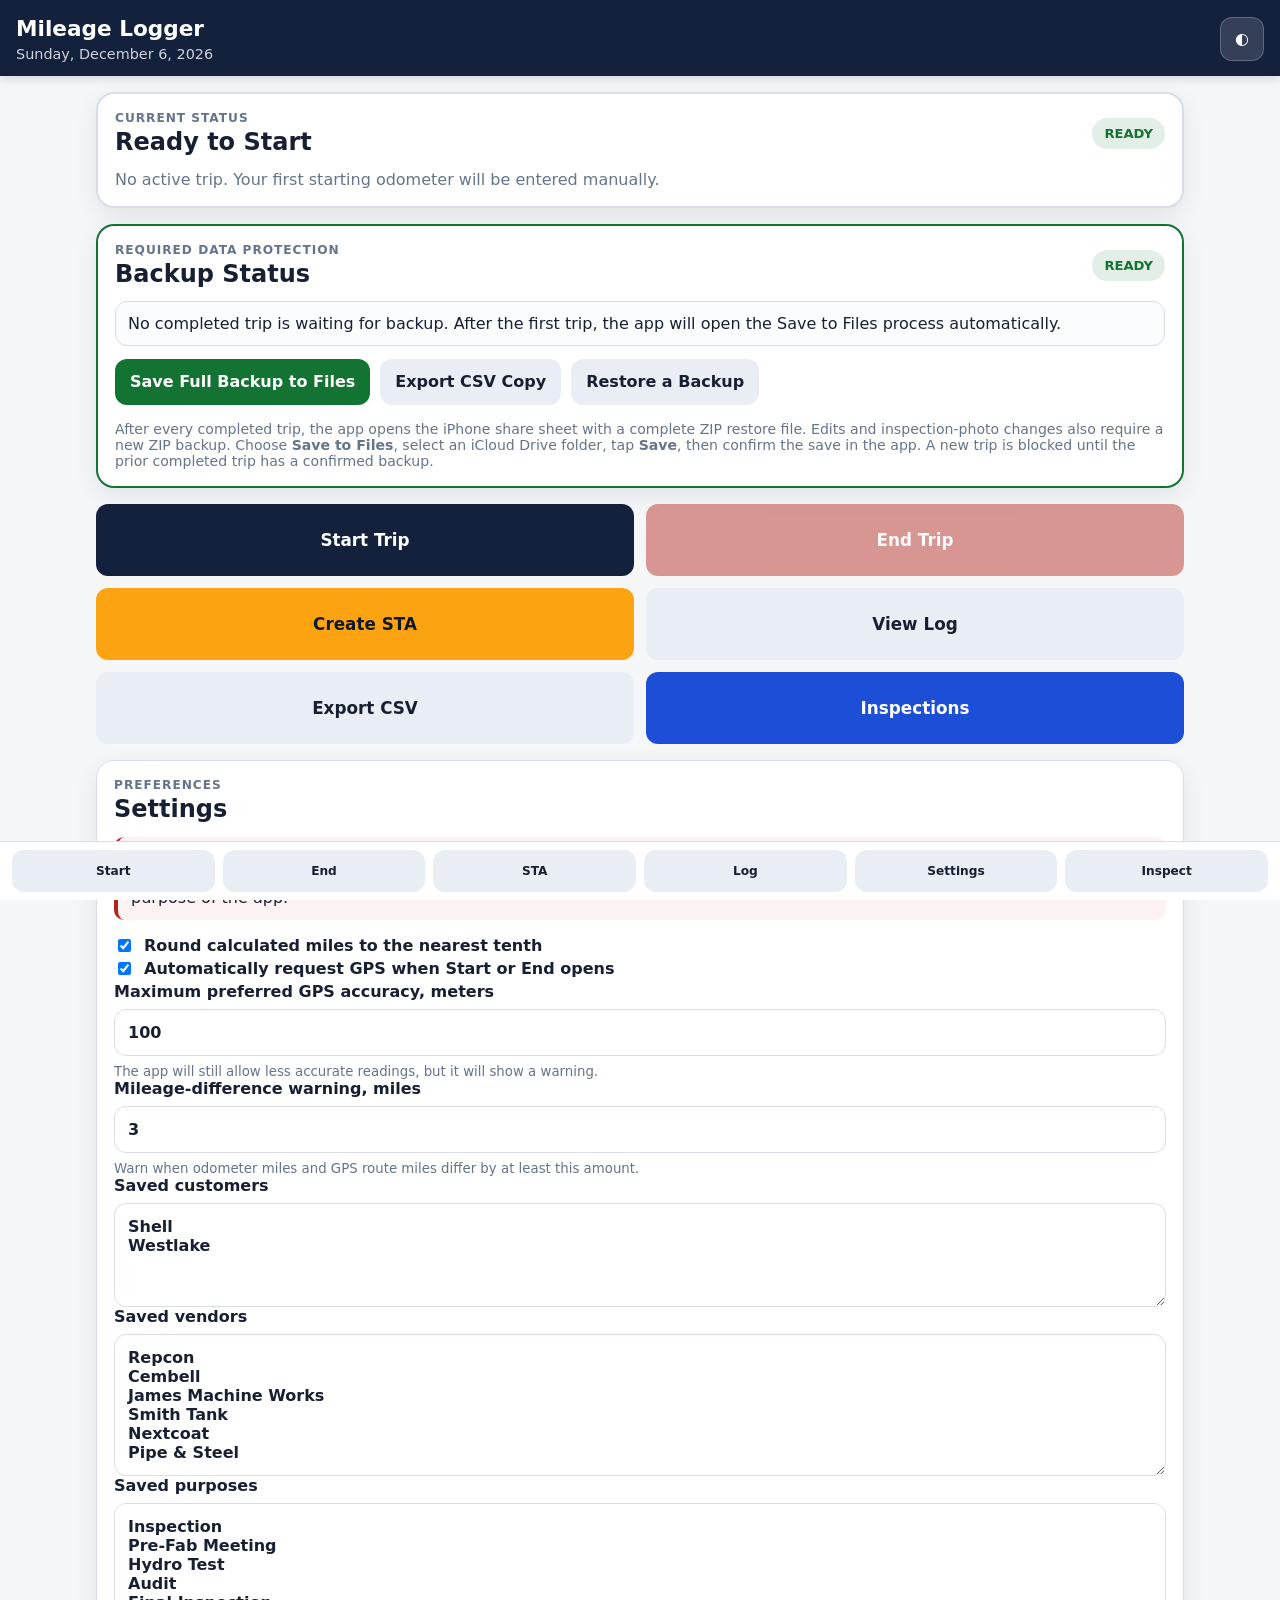
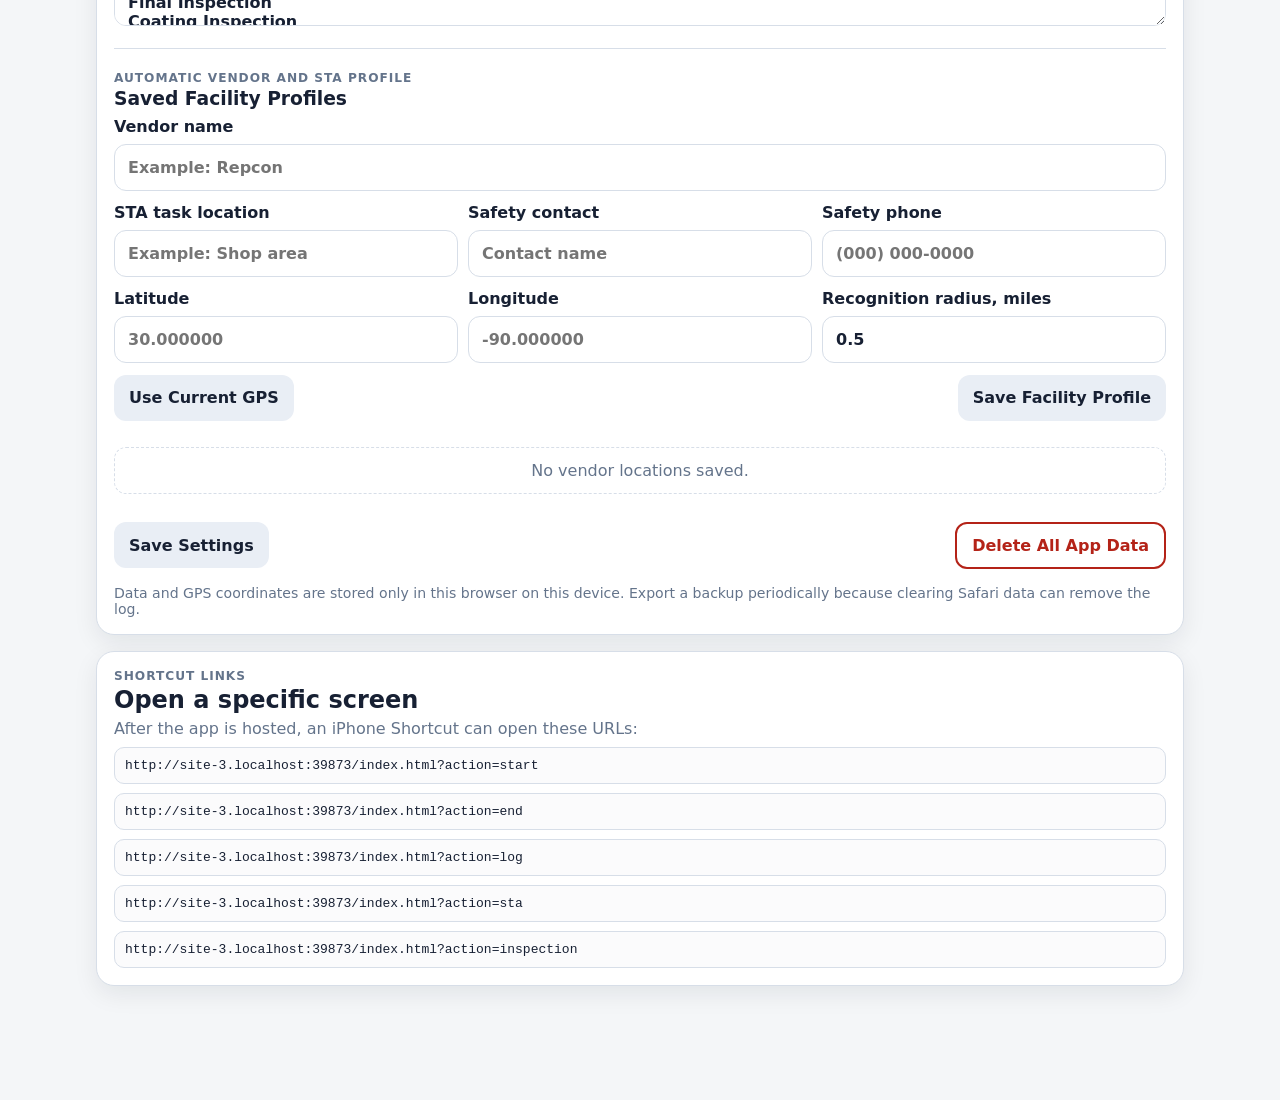
==== commit 87915a4e: "add-editable-Word-inspection-report" ====
--- a/index.html
+++ b/index.html
@@ -493,7 +493,7 @@
   <script src="./vendor/fflate.min.js"></script>
   <script src="./media-store.js?v=photo-backup-1"></script>
   <script src="./app.js?v=friendly-photo-backup-2"></script>
-  <script src="./inspections.js?v=inspection-package-5"></script>
+  <script src="./inspections.js?v=inspection-package-8"></script>
 </body>
 </html>
 
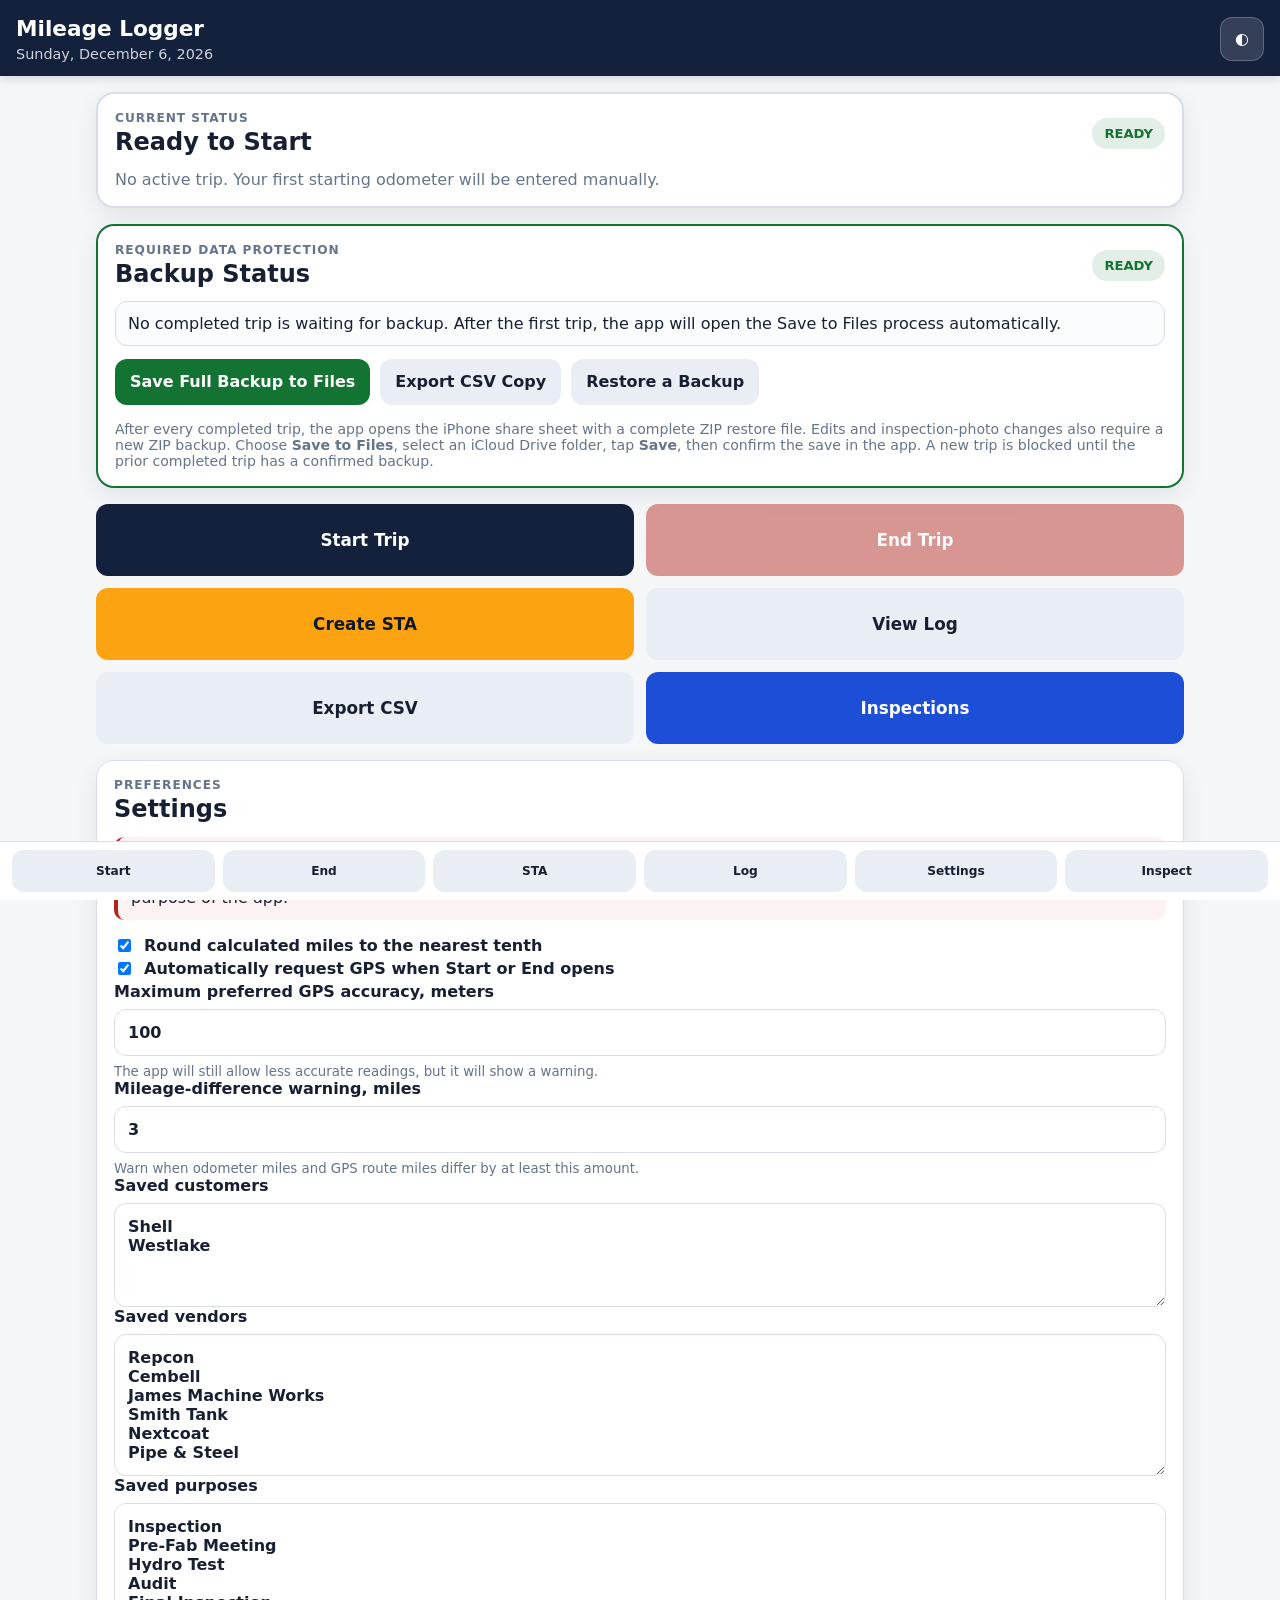
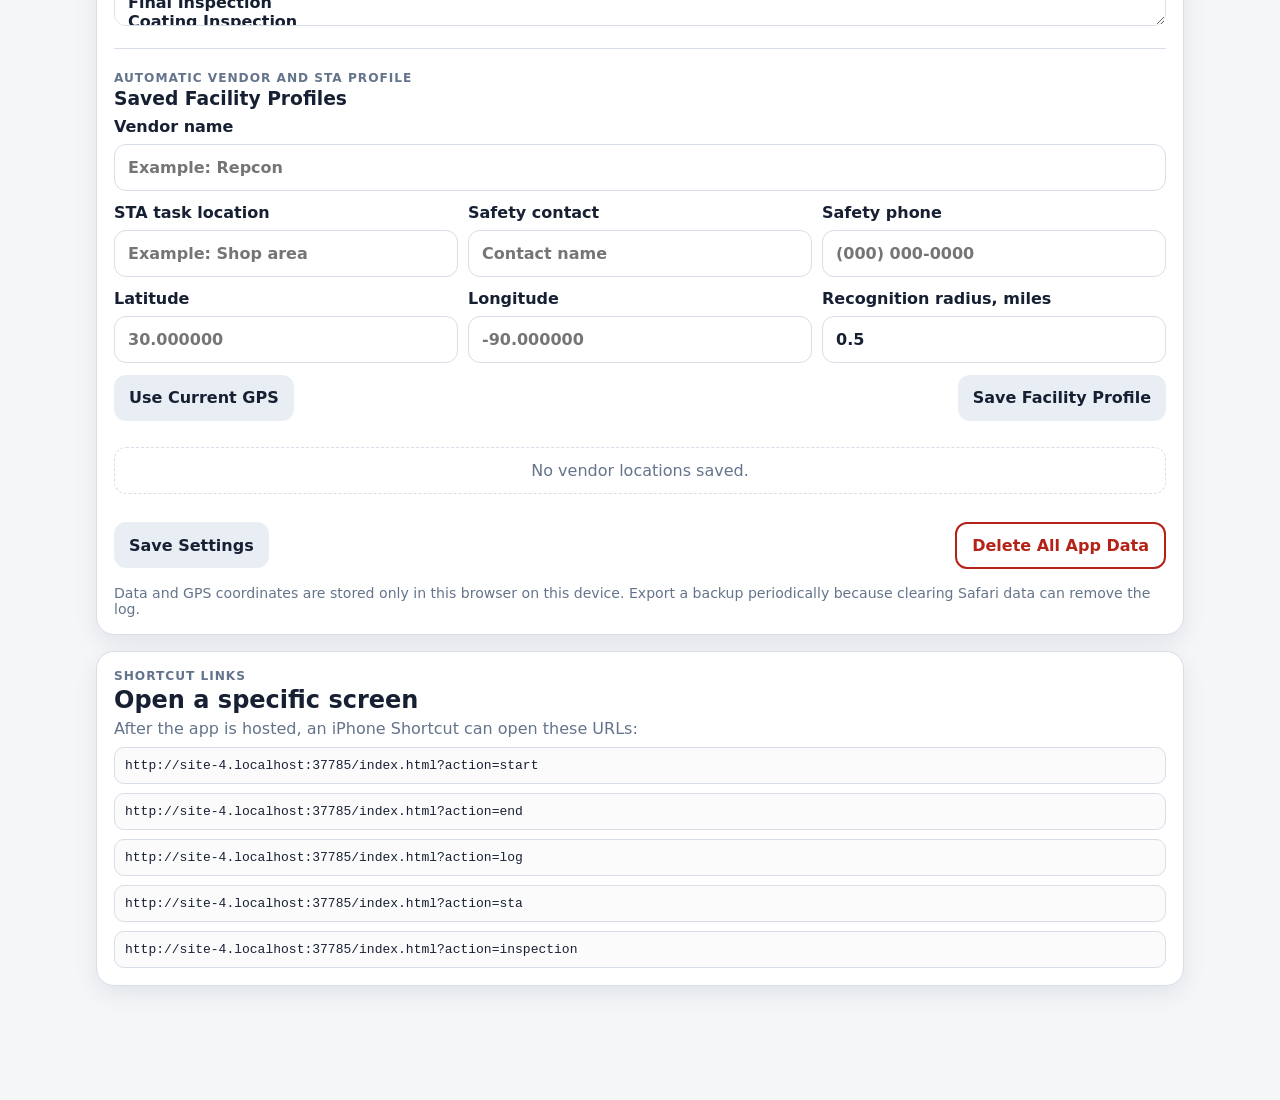
==== commit 708286f1: "add-private-SB-Word-report-template" ====
--- a/index.html
+++ b/index.html
@@ -493,7 +493,7 @@
   <script src="./vendor/fflate.min.js"></script>
   <script src="./media-store.js?v=photo-backup-1"></script>
   <script src="./app.js?v=friendly-photo-backup-2"></script>
-  <script src="./inspections.js?v=inspection-package-8"></script>
+  <script src="./inspections.js?v=inspection-package-12"></script>
 </body>
 </html>
 
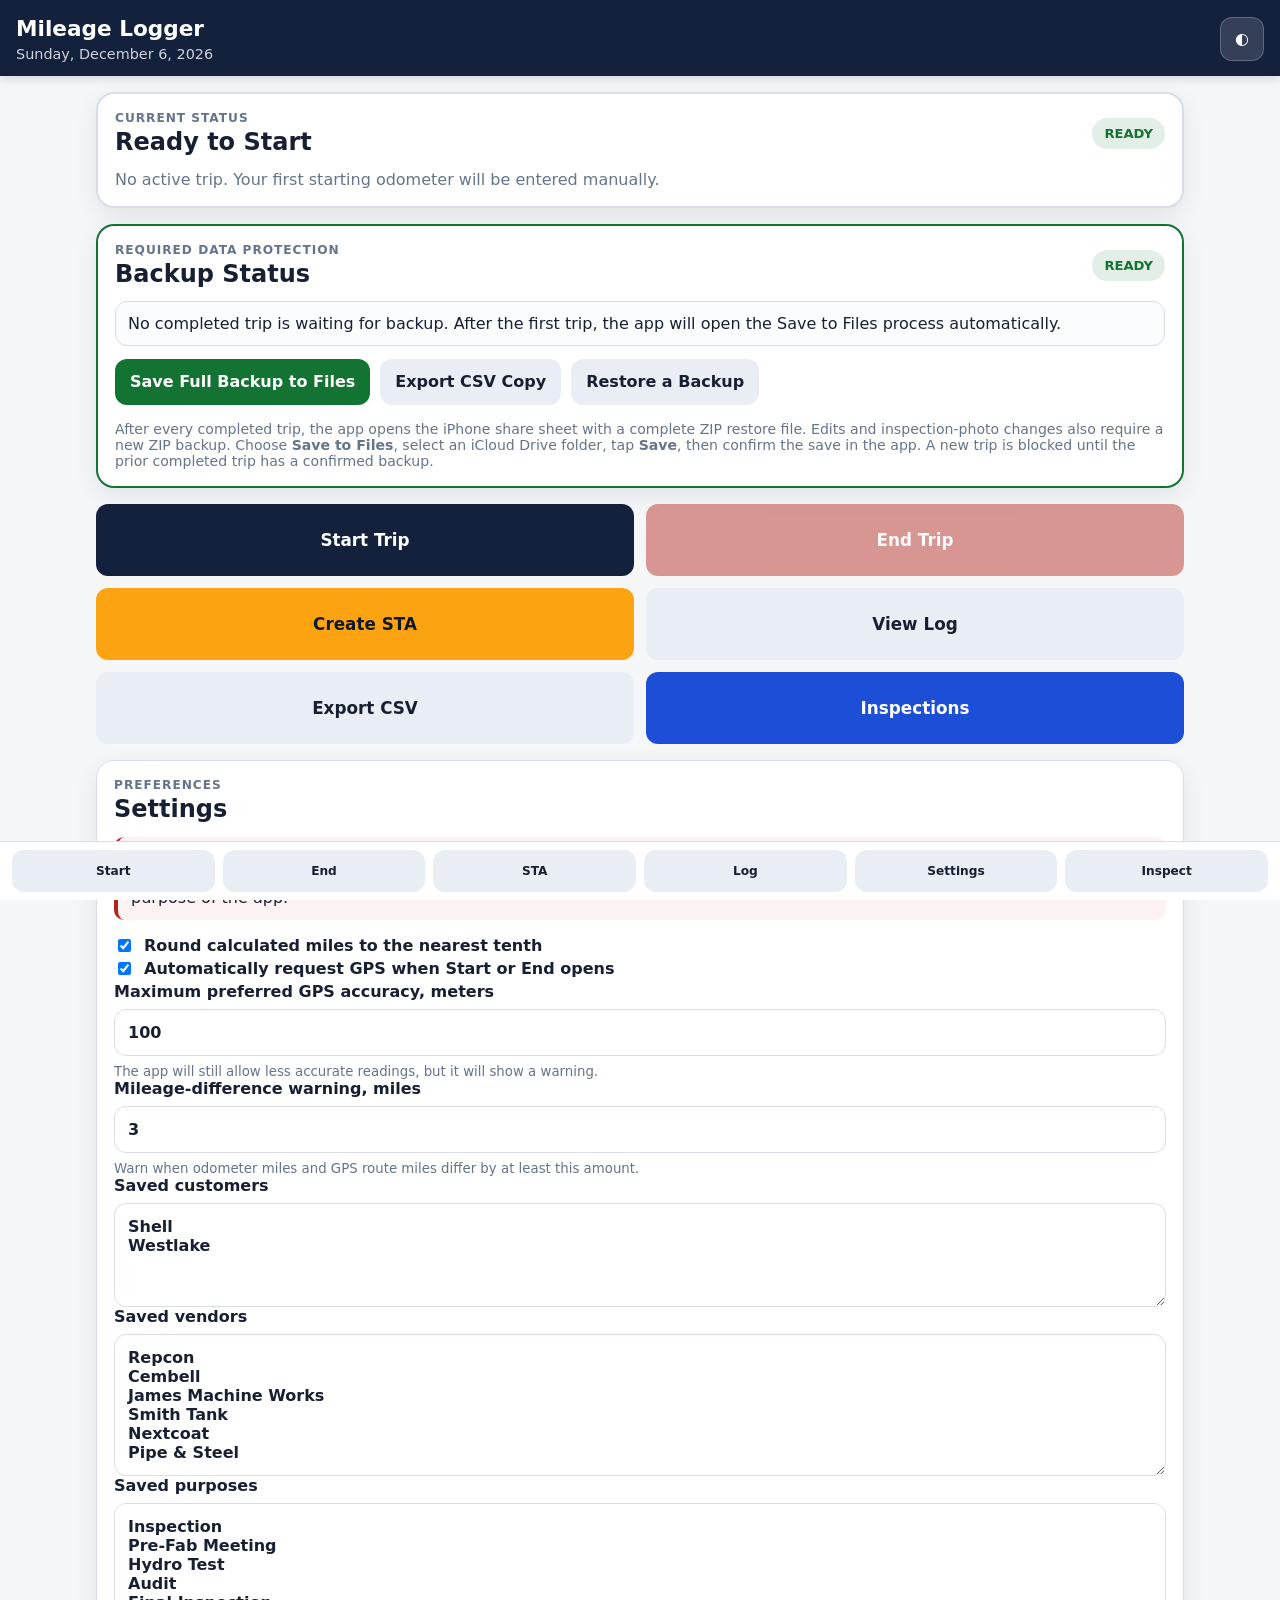
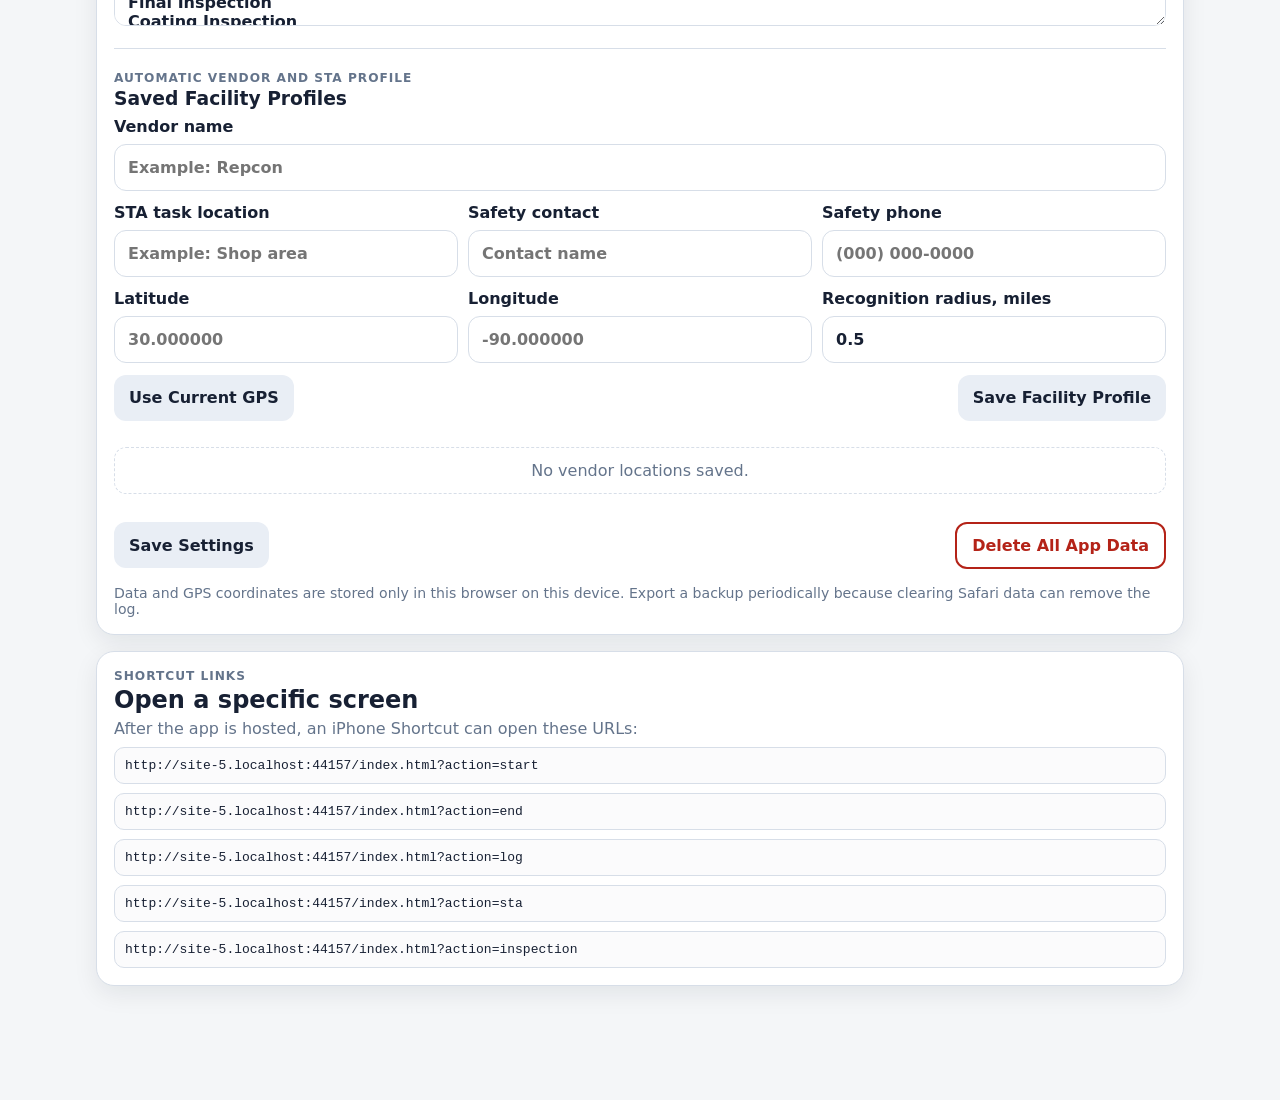
==== commit e08d18bc: "add-active-trip-photos" ====
--- a/index.html
+++ b/index.html
@@ -491,9 +491,9 @@
 
   <script src="./vendor/pdf-lib.min.js"></script>
   <script src="./vendor/fflate.min.js"></script>
-  <script src="./media-store.js?v=photo-backup-1"></script>
-  <script src="./app.js?v=friendly-photo-backup-2"></script>
-  <script src="./inspections.js?v=inspection-package-12"></script>
+  <script src="./media-store.js?v=active-trip-photos-1"></script>
+  <script src="./app.js?v=active-trip-photos-1"></script>
+  <script src="./inspections.js?v=active-trip-photos-1"></script>
 </body>
 </html>
 
--- a/styles.css
+++ b/styles.css
@@ -190,6 +190,86 @@
   margin-top: 12px;
 }
 
+.active-trip-photo-panel {
+  margin-top: 16px;
+  padding: 13px;
+  border: 1px solid var(--line);
+  border-radius: 13px;
+  background: color-mix(in srgb, var(--card), var(--bg) 30%);
+}
+
+.active-trip-photo-heading {
+  display: flex;
+  align-items: flex-start;
+  justify-content: space-between;
+  gap: 12px;
+}
+
+.active-trip-photo-heading span:first-child {
+  color: var(--muted);
+  font-size: .78rem;
+}
+
+.active-trip-photo-heading h3 {
+  margin: 3px 0 0;
+}
+
+.active-trip-photo-list {
+  display: grid;
+  gap: 10px;
+  margin-top: 12px;
+}
+
+.active-trip-photo-card {
+  display: grid;
+  grid-template-columns: 120px minmax(0, 1fr);
+  gap: 12px;
+  padding: 10px;
+  border: 1px solid var(--line);
+  border-radius: 12px;
+  background: var(--card);
+}
+
+.active-trip-photo-preview {
+  min-height: 105px;
+  padding: 0;
+  overflow: hidden;
+  color: var(--muted);
+  background: color-mix(in srgb, var(--card), var(--bg) 45%);
+  border: 1px solid var(--line);
+  border-radius: 10px;
+}
+
+.active-trip-photo-preview img {
+  display: block;
+  width: 100%;
+  height: 100%;
+  min-height: 105px;
+  object-fit: cover;
+}
+
+.active-trip-photo-details {
+  display: grid;
+  gap: 8px;
+  min-width: 0;
+}
+
+.active-trip-photo-details strong {
+  overflow-wrap: anywhere;
+}
+
+.active-trip-photo-details input {
+  padding: 9px;
+}
+
+.active-trip-photo-empty {
+  padding: 12px;
+  color: var(--muted);
+  text-align: center;
+  border: 1px dashed var(--line);
+  border-radius: 10px;
+}
+
 .quick-actions {
   display: grid;
   grid-template-columns: repeat(2, minmax(0, 1fr));
@@ -524,6 +604,8 @@
 @media (max-width: 760px) {
   .quick-actions { grid-template-columns: 1fr; }
   .detail-grid { grid-template-columns: 1fr; }
+  .active-trip-photo-card { grid-template-columns: 1fr; }
+  .active-trip-photo-heading { flex-direction: column; }
   .coordinate-grid { grid-template-columns: 1fr; }
   .status-heading { align-items: flex-start; }
   .form-actions,
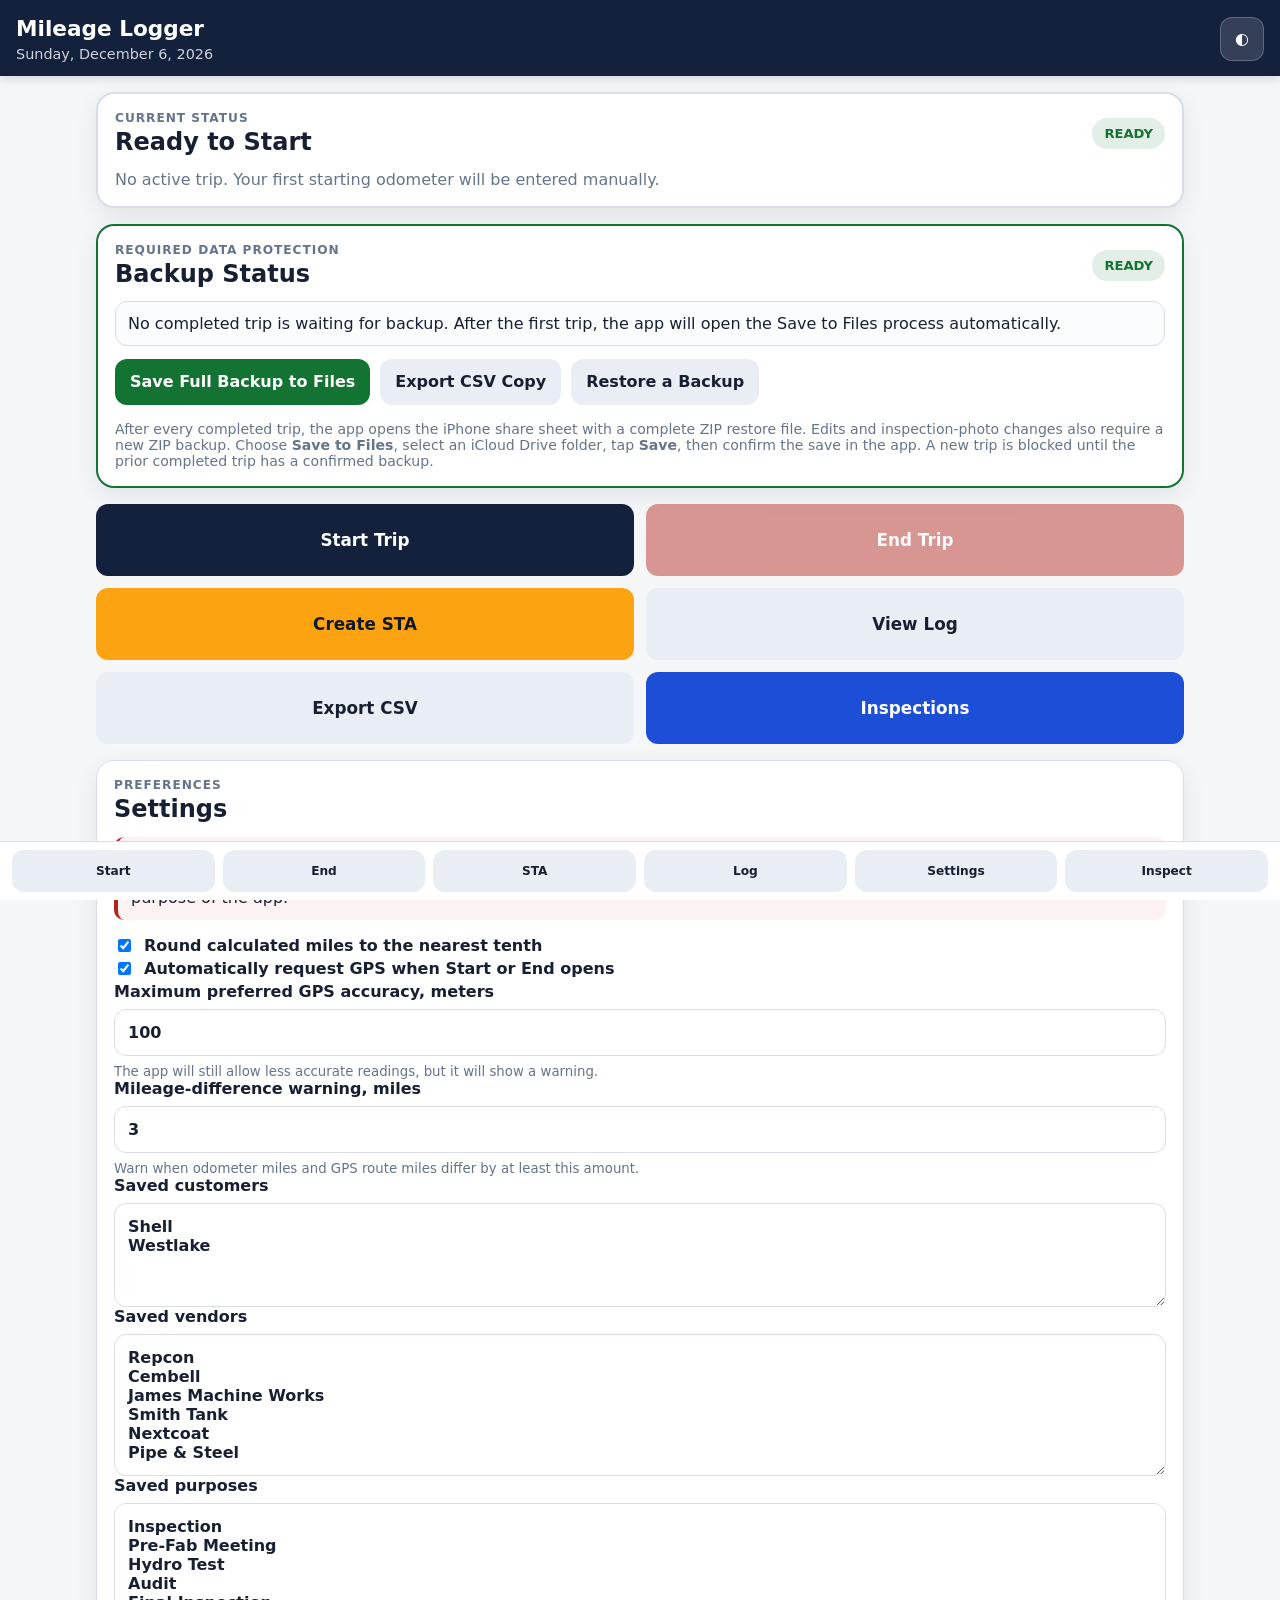
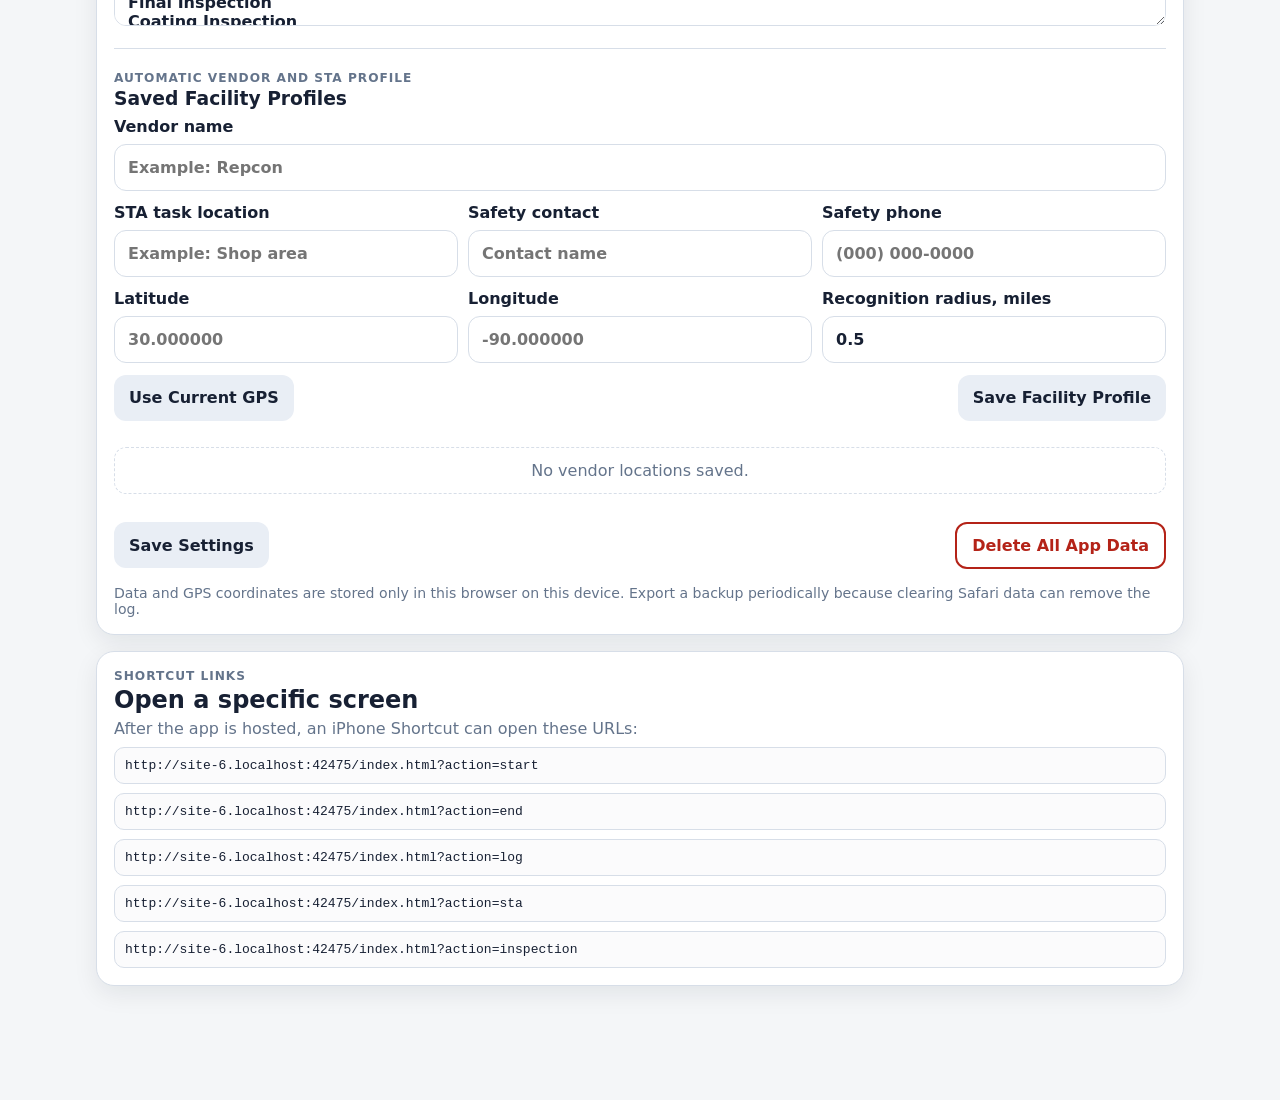
==== commit cd4b64e6: "keep-trip-photos-visible-in-records" ====
--- a/index.html
+++ b/index.html
@@ -321,6 +321,18 @@
         </form>
       </div>
 
+      <div id="tripPhotoPanel" class="trip-edit-panel hidden">
+        <div class="section-heading compact">
+          <div>
+            <p class="eyebrow">Saved trip attachments</p>
+            <h3 id="tripPhotoPanelTitle">Trip Photos</h3>
+          </div>
+          <button id="closeTripPhotoPanelBtn" class="button button-quiet button-small" type="button">Close</button>
+        </div>
+        <p id="tripPhotoPanelStatus" class="muted"></p>
+        <div id="tripPhotoGallery" class="trip-photo-gallery"></div>
+      </div>
+
       <div id="emptyLog" class="empty-state hidden">No completed trips have been saved yet.</div>
 
       <div class="table-wrap">
@@ -341,8 +353,9 @@
               <th>Purpose</th>
               <th>STA</th>
               <th>Maps</th>
-              <th>Notes</th>
-              <th>Action</th>
+              <th>Notes</th>
+              <th>Photos</th>
+              <th>Action</th>
             </tr>
           </thead>
           <tbody></tbody>
@@ -491,9 +504,9 @@
 
   <script src="./vendor/pdf-lib.min.js"></script>
   <script src="./vendor/fflate.min.js"></script>
-  <script src="./media-store.js?v=active-trip-photos-1"></script>
-  <script src="./app.js?v=active-trip-photos-1"></script>
-  <script src="./inspections.js?v=active-trip-photos-1"></script>
+  <script src="./media-store.js?v=active-trip-photos-2"></script>
+  <script src="./app.js?v=active-trip-photos-2"></script>
+  <script src="./inspections.js?v=active-trip-photos-2"></script>
 </body>
 </html>
 
--- a/styles.css
+++ b/styles.css
@@ -764,3 +764,43 @@
   flex-wrap: wrap;
   gap: 6px;
 }
+
+.trip-photo-gallery {
+  display: grid;
+  grid-template-columns: repeat(auto-fit, minmax(160px, 1fr));
+  gap: 12px;
+}
+
+.trip-photo-gallery article {
+  overflow: hidden;
+  border: 1px solid var(--line);
+  border-radius: 12px;
+  background: var(--card);
+}
+
+.trip-photo-gallery button {
+  display: block;
+  width: 100%;
+  min-height: 150px;
+  padding: 0;
+  overflow: hidden;
+  border: 0;
+  background: color-mix(in srgb, var(--card), var(--bg) 40%);
+}
+
+.trip-photo-gallery img {
+  display: block;
+  width: 100%;
+  height: 180px;
+  object-fit: cover;
+}
+
+.trip-photo-gallery .trip-photo-caption {
+  display: grid;
+  gap: 3px;
+  padding: 10px;
+}
+
+.trip-photo-gallery small {
+  color: var(--muted);
+}
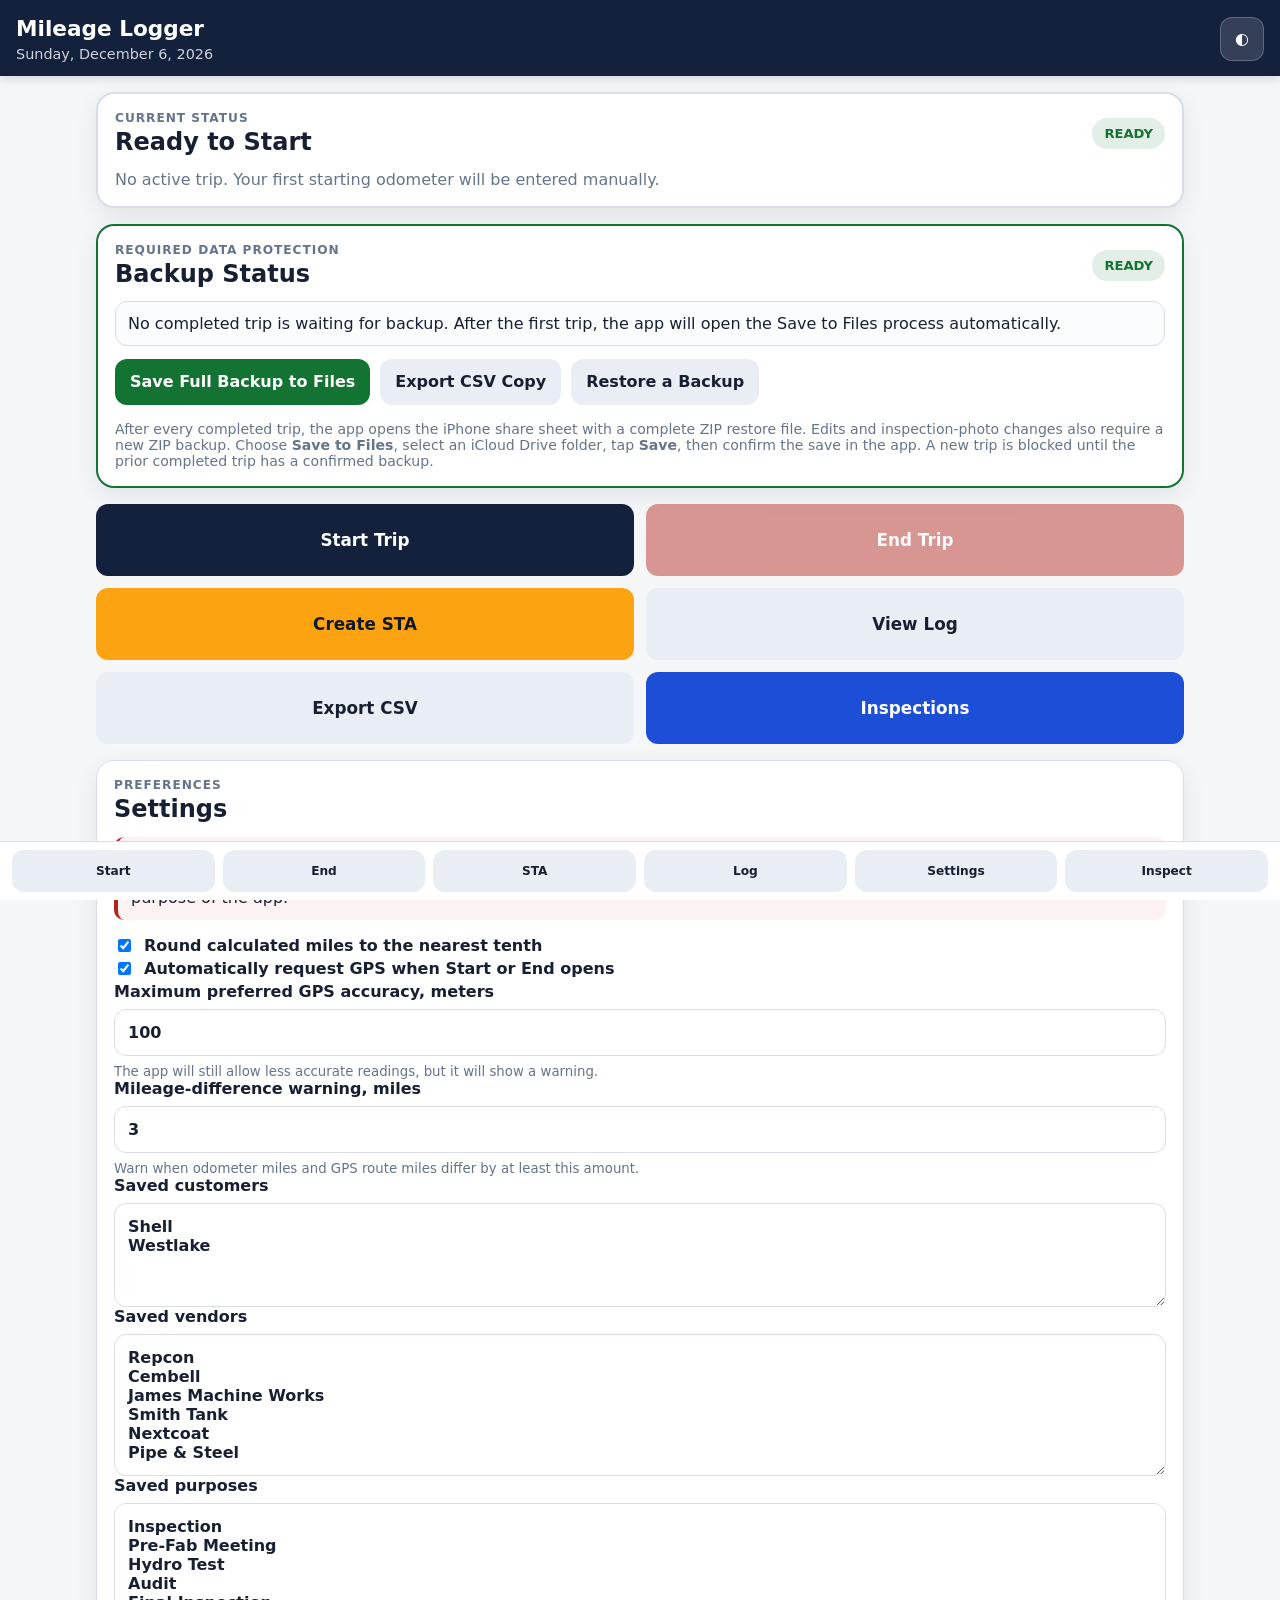
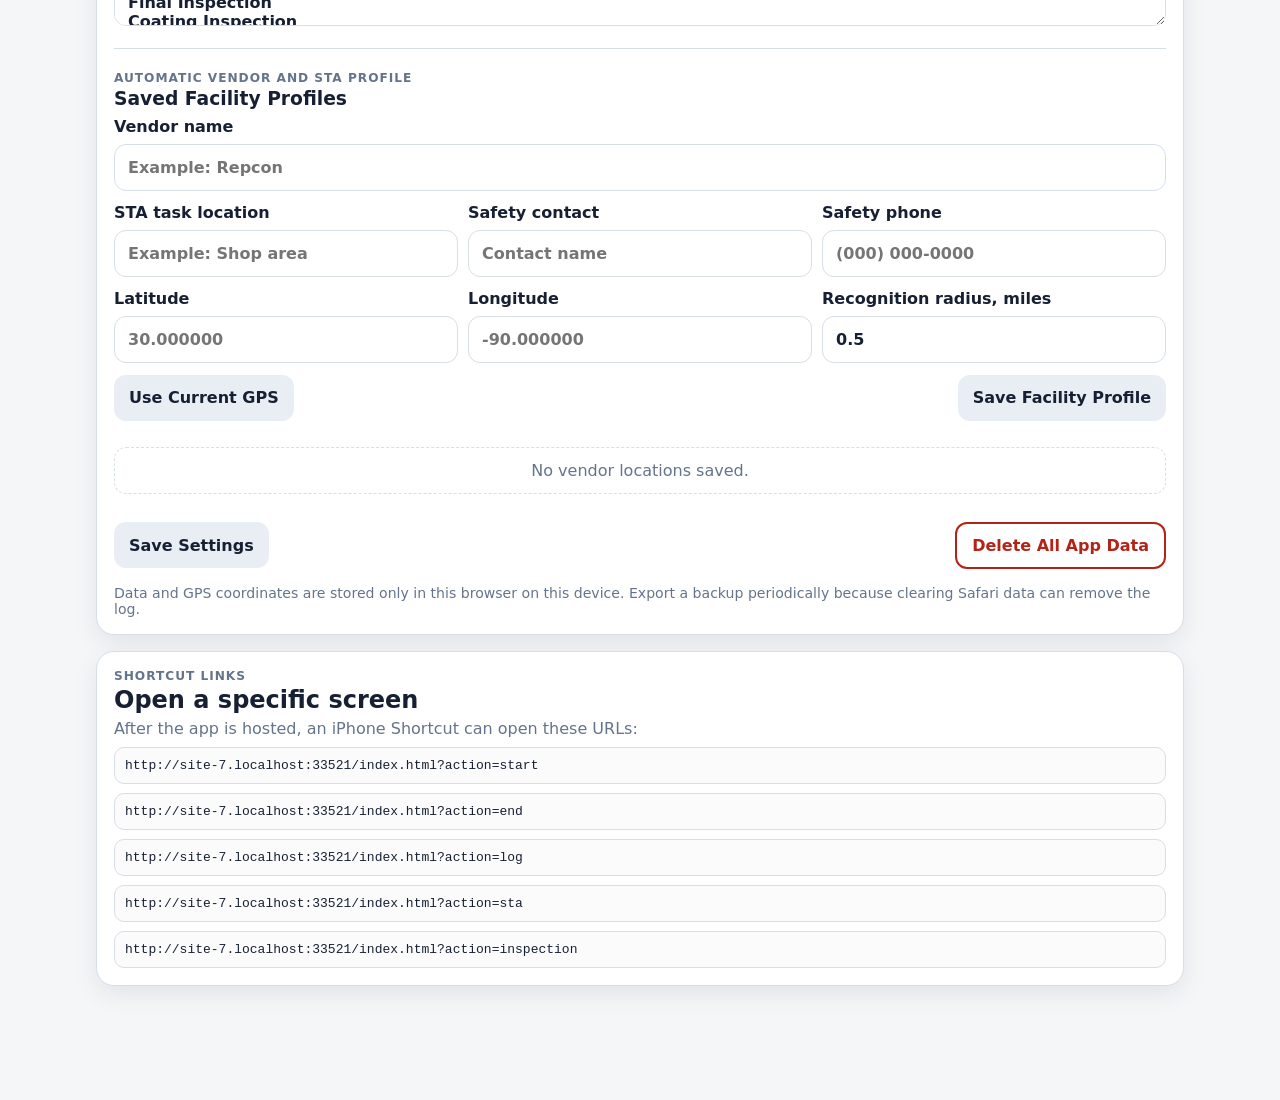
==== commit e0de46ba: ""add-inspection-notes-handoff"" ====
--- a/index.html
+++ b/index.html
@@ -504,9 +504,9 @@
 
   <script src="./vendor/pdf-lib.min.js"></script>
   <script src="./vendor/fflate.min.js"></script>
-  <script src="./media-store.js?v=active-trip-photos-2"></script>
-  <script src="./app.js?v=active-trip-photos-2"></script>
-  <script src="./inspections.js?v=active-trip-photos-2"></script>
+  <script src="./media-store.js?v=inspection-handoff-1"></script>
+  <script src="./app.js?v=inspection-handoff-1"></script>
+  <script src="./inspections.js?v=inspection-handoff-1"></script>
 </body>
 </html>
 
